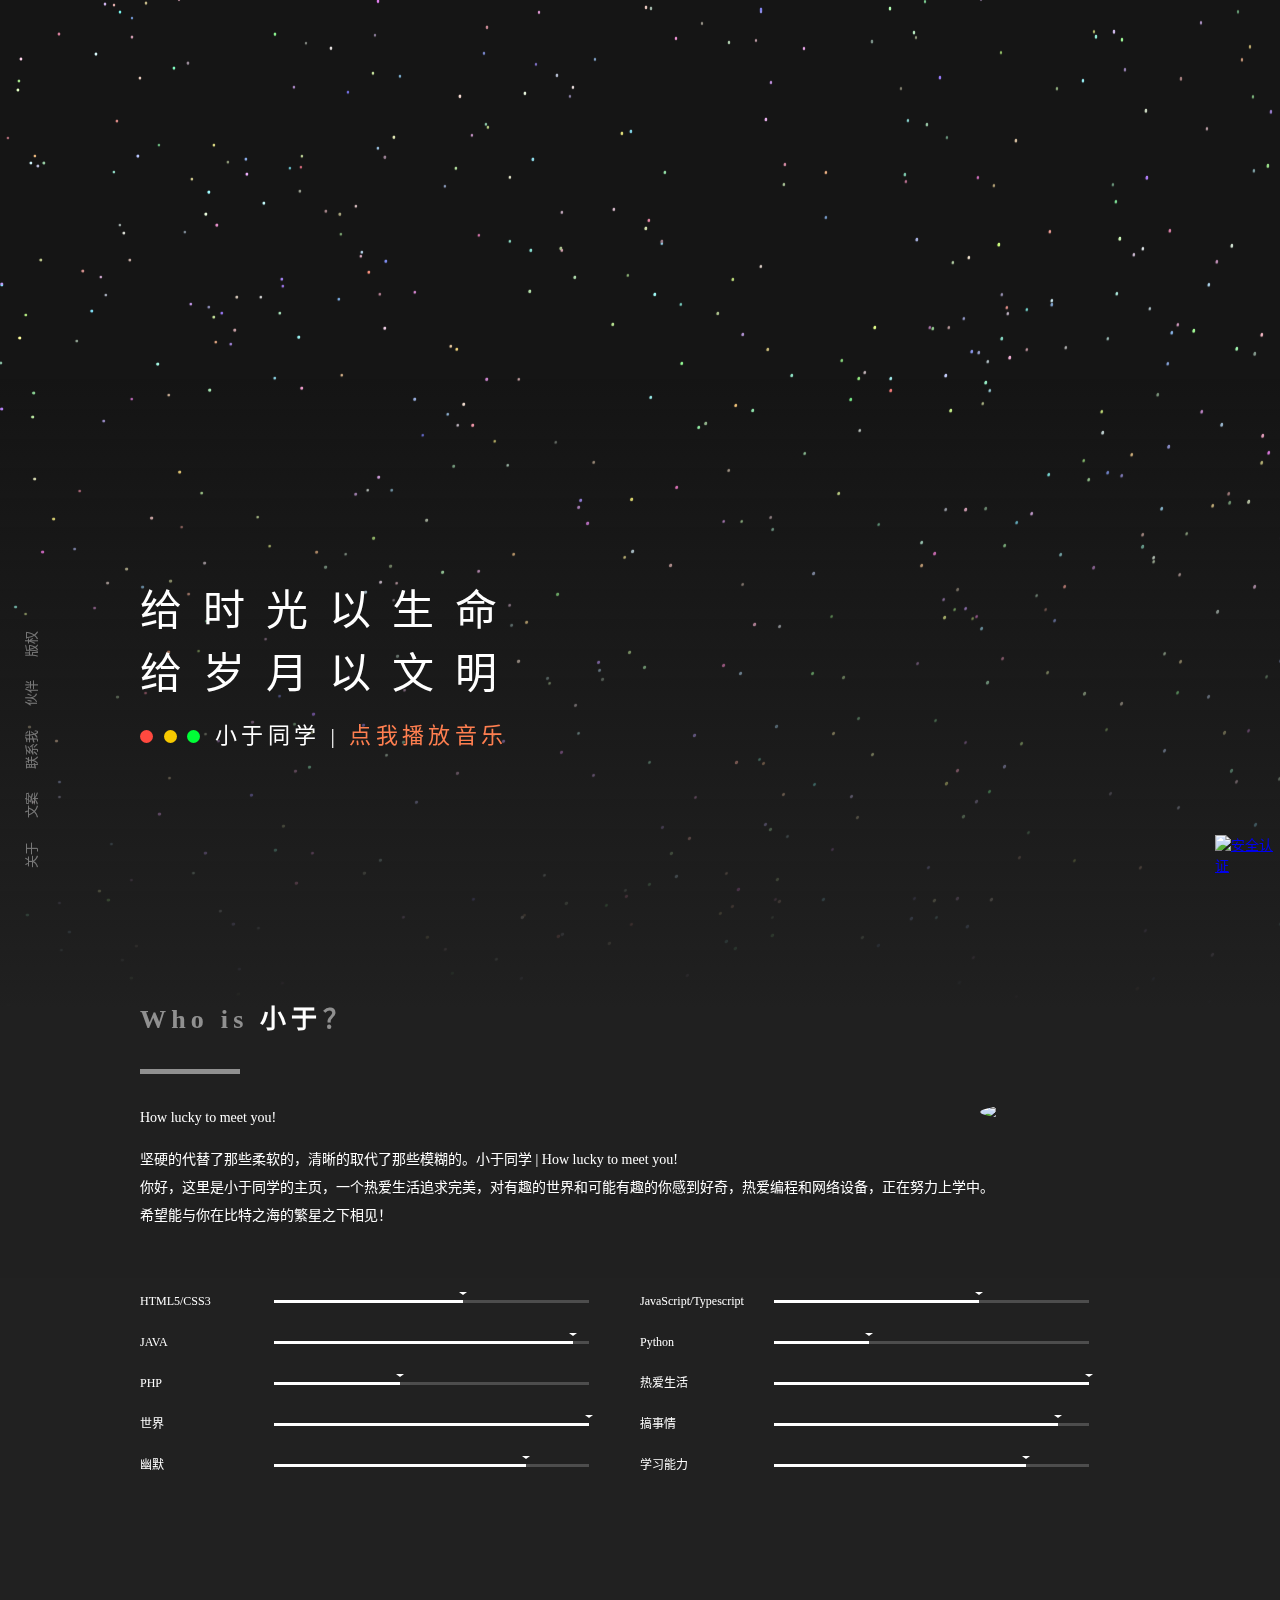
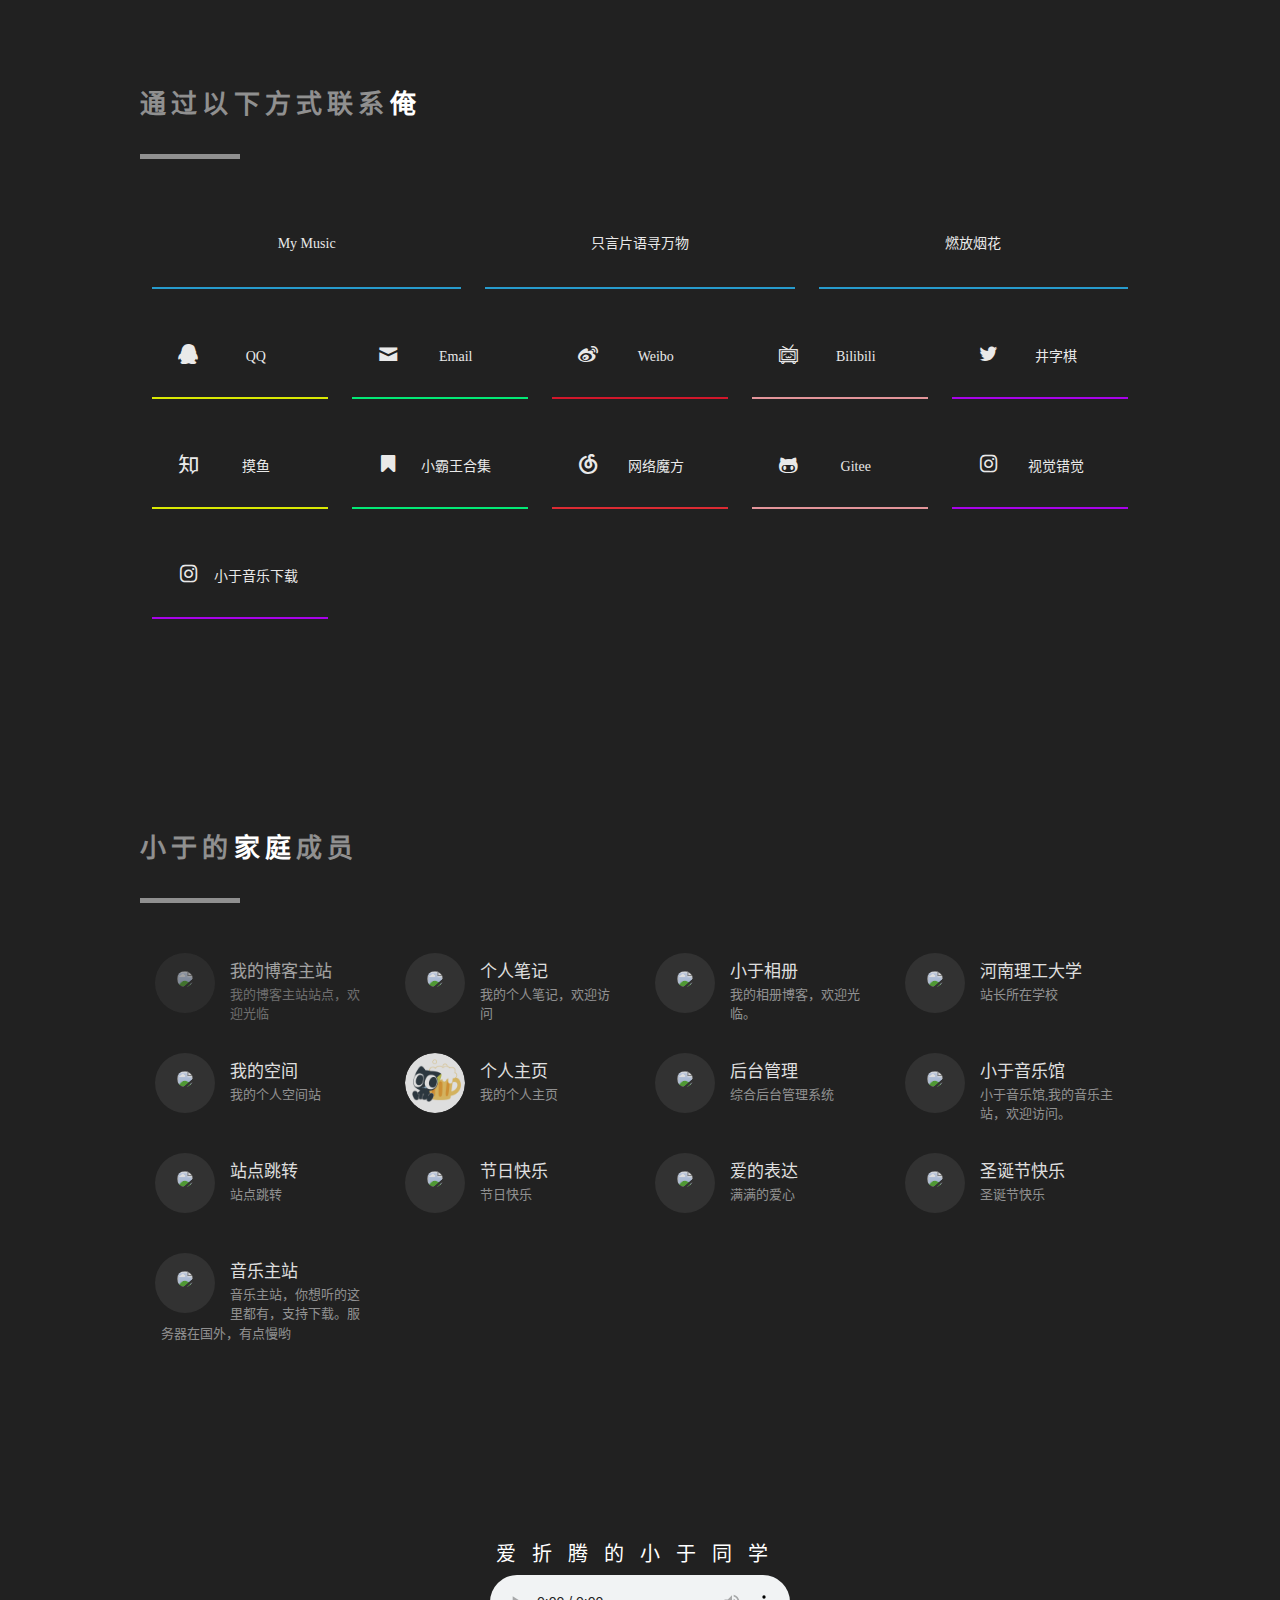
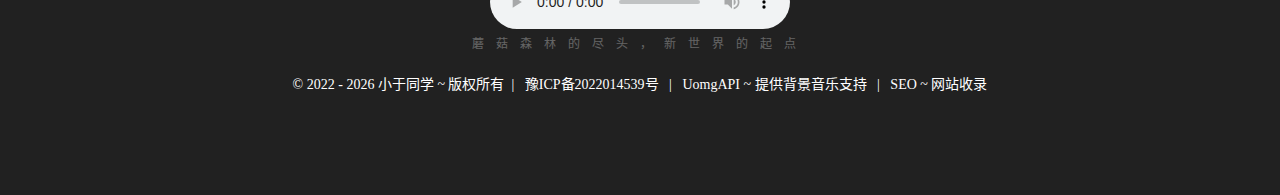
==== index.html @ d8531dca "Update index.html" ====
<!DOCTYPE html>
<html lang="zh-cn">

<head>
  <meta charset="UTF-8">
  <!-- 优先使用chrome内核 开始-->
  <meta name="renderer" content="webkit" />
  <meta name="force-rendering" content="webkit" />
  <meta http-equiv="X-UA-Compatible" content="IE=edge,chrome=1" />
  <!-- 优先使用chrome内核 结束-->
  <meta name="viewport" id="viewport" content="width=device-width, initial-scale=1">
  <link rel="shortcut icon" type="image/x-icon" href="images/logo.png">
  <title>于阜山的个人主页</title>
  <meta name="description" content="于阜山的个人主页，期待与更多的人相遇！How lucky to meet you!">
  <meta name="keywords" content="于阜山的个人主页">
  <link rel="apple-touch-icon-precomposed" href="images/avatar.bab2b7d4.jpeg">
  <link rel="stylesheet" type="text/css" href="css/h.9c69ed6c.css">
  <link rel="stylesheet" type="text/css" href="css/nekotora.99cf6f8c.css">
  <script async src="https://www.googletagmanager.com/gtag/js?id=UA-137340638-1"></script>
  <!-- IE内核跳转请升级您的浏览器提示页面 开始-->
  <script>if (/*@cc_on!@*/false || (!!window.MSInputMethodContext && !!document.documentMode)) window.location.href="https://support.dmeng.net/upgrade-your-browser.html?referrer="+encodeURIComponent(window.location.href); </script>
  <!-- IE内核跳转请升级您的浏览器提示页面 结束-->
  <script>function a() { dataLayer.push(arguments) } window.dataLayer = window.dataLayer || [], a("js", new Date), a("config", "UA-137340638-1");</script>
  <script src="js/toastr.min.js"></script>
  <script src="js/page.3a0791a3.js"></script>
  <script type="text/javascript" src="js/stats.js" charset="UTF-8"></script>
</head>

<body>
  <nav>
    <a href="#guanyu">关于</a>
    <a href="#wenan">文案</a>
    <a href="#my">联系我</a>
    <a href="#youlian">伙伴</a>
    <a href="#banquan">版权</a>
  </nav>

  <body onContextMenu="alert('你右键想干嘛？？'); return false"
    NOOP="if (window.event != null && window.event.button == 2) alert ('Thanks...');">

    <body data-phone-cc-input="1">

      <body>
        <link href="css/toastr.css" rel="stylesheet">
        <link href="css/style.css" rel="stylesheet">
        <link href="css/toastr.min.css" rel="stylesheet">
        <script src="js/toastr.min.js"></script>
        <style>
          .toast-bottom-center {
            position: absolute;
            left: 30px;
            right: 10px;
            top: 20px;
          }
        </style>

        <div class="background">
          <canvas id="startrack"></canvas>
          <div class="cover"></div>
        </div>
        <div class="main" id="">
          <div class="ch intro">
            <div class="container">
              <div class="hello">
                <h1 id="slogan">思考中...</h1>
                <h2>
                  <div class="circle"> <span></span> <span></span>
                    <span></span>
                  </div>小于同学 | <span id="bfztyy" style="cursor: pointer;color: coral">点我播放音乐</span>
                </h2>
              </div>
            </div>
          </div>
          <div class="ch about" id="guanyu">
            <div class="container">
              <h2 class="chtitle">Who is <span>小于</span>？</h2>
              <div class="clear">
                <div class="introduct">
                  <img class="avatar" id="wenan" src="https://q1.qlogo.cn/g?b=qq&nk=3528651414&s=640">
                  <p style="padding-bottom:1em;">How lucky to meet you!</p>
                  <P>坚硬的代替了那些柔软的，清晰的取代了那些模糊的。小于同学 | How lucky to meet you!</p>
                  <p>你好，这里是小于同学的主页，一个热爱生活追求完美，对有趣的世界和可能有趣的你感到好奇，热爱编程和网络设备，正在努力上学中。</p>
                  <p>希望能与你在比特之海的繁星之下相见！</p>
                  <div class="chatbox">
                    <div class="line loading"> <span></span>
                      <span></span> <span></span>
                    </div>
                  </div>
                </div>
                <ul class="skill clear">
                  <li>
                    <p>HTML5/CSS3</p>
                    <div class="progress">
                      <div style="width:60%;"></div>
                      <span>制作网站程度的能力</span>
                    </div>
                  </li>
                  <li>
                    <p>JavaScript/Typescript</p>
                    <div class="progress">
                      <div style="width:65%;"></div>
                      <span>使用JS的能力</span>
                    </div>
                  </li>
                  <li>
                    <p>JAVA</p>
                    <div class="progress">
                      <div style="width:95%;"></div>
                      <span>使用JAVA的能力</span>
                    </div>
                  </li>
                  <li>
                    <p>Python</p>
                    <div class="progress">
                      <div style="width:30%;"></div>
                      <span>使用Python的能力</span>
                    </div>
                  </li>
                  <li>
                    <p>PHP</p>
                    <div class="progress">
                      <div style="width:40%;"></div>
                      <span>PHP语言使用程度的能力</span>
                    </div>
                  </li>
                  <li>
                    <p>热爱生活</p>
                    <div class="progress">
                      <div style="width:100%;">
                      </div><span>让自己舒服程度的能力</span>
                    </div>
                  </li>
                  <li>
                    <p>世界</p>
                    <div class="progress">
                      <div style="width:100%;"></div>
                      <span>观测世界程度的能力</span>
                    </div>
                  </li>
                  <li>
                    <p>搞事情</p>
                    <div class="progress">
                      <div style="width:90%;"></div>
                      <span>让事情发生程度的能力</span>
                    </div>
                  </li>
                  <li>
                    <p>幽默</p>
                    <div class="progress">
                      <div style="width:80%;"></div>
                      <span>搞笑程度</span>
                    </div>
                  </li>
                  <li>
                    <p>学习能力</p>
                    <div class="progress">
                      <div style="width:80%;"></div>
                      <span>高速学习能力</span>
                    </div>
                  </li>
                </ul>
              </div>
            </div>
          </div>
          <div class="find ch" id="my">
            <div class="container links">
              <h2 class="chtitle">通过以下方式联系<span>俺</span></h2>
              <div class="clear col-3">
                <a href="http://fsvip.gitee.io/my-music" target="_blank">
                  <div class="item">
                    <div class="bg" style="background-color:#28a9e0"></div>
                    <div class="inner"> <span>My Music</span> </div>
                  </div>
                </a>
                <a href="http://www.cxy521.com/" target="_blank">
                  <div class="item">
                    <div class="bg" style="background-color:#28a9e0"></div>
                    <div class="inner"> <span>只言片语寻万物</span> </div>
                  </div>
                </a>
                <a href="http://www.bootstrapmb.com/item/12857/preview" target="_blank">
                  <div class="item">
                    <div class="bg" style="background-color:#28a9e0"></div>
                    <div class="inner"> <span>燃放烟花</span> </div>
                  </div>
                </a>
              </div>
              <div class="clear">
                <a href="http://wpa.qq.com/msgrd?v=3&uin=82271092&site=qq&menu=yes" target="_blank">
                  <div class="item">
                    <div class="bg" style="background-color:#eeff00"></div>
                    <div class="inner"> <i class="icon-qq"></i>
                      <span>QQ</span>
                    </div>
                  </div>
                </a>
                <a href="http://mail.qq.com/cgi-bin/qm_share?t=qm_mailme&email=8ouHk5yGnZyVioeXxLKDg9yRnZ8"
                  style="text-decoration:none;" target="_blank">
                  <div class="item">
                    <div class="bg" style="background-color:#00ff80"></div>
                    <div class="inner"> <i class="icon-mail"></i> <span>Email</span> </div>
                  </div>
                </a>
                <a href="https://weibo.com/login.php" target="_blank">
                  <div class="item">
                    <div class="bg" style="background-color:#e6162d"></div>
                    <div class="inner"> <i class="icon-weibo"></i> <span>Weibo</span> </div>
                  </div>
                </a>
                <a href="https://www.bilibili.com/" target="_blank">
                  <div class="item">
                    <div class="bg" style="background-color:#f9a2a8"></div>
                    <div class="inner"> <i class="icon-bilibili"></i>
                      <span>Bilibili</span>
                    </div>
                  </div>
                </a>
                <a href="https://playtictactoe.org/" target="_blank">
                  <div class="item">
                    <div class="bg" style="background-color:#b600ff"></div>
                    <div class="inner"> <i class="icon-twitter"></i> <span>井字棋</span> </div>
                  </div>
                </a>
                <a href="https://neave.com/" target="_blank">
                  <div class="item">
                    <div class="bg" style="background-color:#eeff00"></div>
                    <div class="inner"> <i class="icon-zhihu"></i>
                      <span>摸鱼</span>
                    </div>
                  </div>
                </a>
                <a href="https://www.yikm.net/" target="_blank">
                  <div class="item">
                    <div class="bg" style="background-color:#00ff80"></div>
                    <div class="inner"> <i class="icon-bookmark"></i> <span>小霸王合集</span> </div>
                  </div>
                </a> <a href="https://tools.bqrdh.com/rubiks-cube/" target="_blank">
                  <div class="item">
                    <div class="bg" style="background-color:#f12d35"></div>
                    <div class="inner"> <i class="icon-netease_music"></i>
                      <span>网络魔方</span>
                    </div>
                  </div>
                </a>
                <a href="https://gitee.com/fsvip" target="_blank">
                  <div class="item">
                    <div class="bg" style="background-color:#f9a2a8"></div>
                    <div class="inner"> <i class="icon-github"></i> <span>Gitee</span> </div>
                  </div>
                </a>
                <a href="https://strobe.cool/" target="_blank">
                  <div class="item">
                    <div class="bg" style="background-color:#b600ff"></div>
                    <div class="inner"> <i class="icon-instagram"></i> <span>视觉错觉</span> </div>
                  </div>
                </a>
                <a href="./dowloand.html" target="_blank">
                  <div class="item">
                    <div class="bg" style="background-color:#b600ff"></div>
                    <div class="inner"> <i class="icon-instagram"></i> <span>小于音乐下载</span> </div>
                  </div>
                </a>
              </div>
            </div>
          </div>
          <div class="gate ch" id="youlian">
            <div class="container links">
              <h2 class="chtitle">小于的<span>家庭</span>成员</h2>
              <div class="clear">
                <a href="https://fsvip.gitee.io/" target="_blank">
                  <div class="item akarin">
                    <div class="avatar"> <img src="https://fsvip.gitee.io/myblog/assets/head.png"> </div>
                    <div class="inner">
                      <h5>我的博客主站</h5>
                      <p>我的博客主站站点，欢迎光临</p>
                    </div>
                  </div>
                </a>
                <a href="https://fsvip.gitee.io/myblog/" target="_blank">
                  <div class="item">
                    <div class="avatar"> <img src="https://img1.baidu.com/it/u=1668822078,957528629&fm=253&fmt=auto&app=138&f=JPEG?w=598&h=475"> </div>
                    <div class="inner">
                      <h5>个人笔记</h5>
                      <p>我的个人笔记，欢迎访问</p>
                    </div>
                  </div>
                </a>
                <a href="http://fsvip.gitee.io/plog" target="_blank">
                  <div class="item">
                    <div class="avatar"> <img src="http://fsvip.gitee.io/plog/img/g.png"> </div>
                    <div class="inner">
                      <h5>小于相册</h5>
                      <p>我的相册博客，欢迎光临。</p>
                    </div>
                  </div>
                </a>
                <a href="http://www.hpu.edu.cn/" target="_blank">
                  <div class="item">
                    <div class="avatar"> <img src="http://www.hpu.edu.cn/dfiles/9852/www/images2019/foot.jpg"> </div>
                    <div class="inner">
                      <h5>河南理工大学</h5>
                      <p>站长所在学校</p>
                    </div>
                  </div>
                </a>
              </div>
              <div class="clear">
                <a href="http://fsvip.gitee.io/hexo-theme-fluid/" target="_blank">
                  <div class="item">
                    <div class="avatar"> <img src="https://hnyufushan.gitee.io/medias/my-logo.png"> </div>
                    <div class="inner">
                      <h5>我的空间</h5>
                      <p>我的个人空间站</p>
                    </div>
                  </div>
                </a>
                <a href="https://hnyufushan.eu.org/" target="_blank">
                  <div class="item">
                    <div class="avatar"> <img src="./images/logo.png"> </div>
                    <div class="inner">
                      <h5>个人主页</h5>
                      <p>我的个人主页</p>
                    </div>
                  </div>
                </a>
                <a href="http://gl.hnyufushan.top/" target="_blank">
                  <div class="item">
                    <div class="avatar"> <img src="https://img.alicdn.com/imgextra/i4/O1CN01HGhduk1a3XUaa2jbf_!!6000000003274-2-tps-198-200.png"> </div>
                    <div class="inner">
                      <h5>后台管理</h5>
                      <p>综合后台管理系统</p>
                    </div>
                  </div>
                </a>
                <a href="http://fsvip.gitee.io/music_-player" target="_blank">
                  <div class="item">
                    <div class="avatar"> <img src="https://img1.baidu.com/it/u=3115744796,3329877263&fm=253&fmt=auto&app=138&f=JPEG?w=800&h=500"> </div>
                    <div class="inner">
                      <h5>小于音乐馆</h5>
                      <p>小于音乐馆,我的音乐主站，欢迎访问。</p>
                    </div>
                  </div>
                </a>
              </div>
              <div class="clear">
                <a href="http://hnyufushan.eu.org/" target="_blank">
                  <div class="item">
                    <div class="avatar"> <img src="https://cloudcache.tencent-cloud.cn/open_proj/proj_qcloud_v2/tc-console/dnspod/console/css/img/user-img/user-14.png"> </div>
                    <div class="inner">
                      <h5>站点跳转</h5>
                      <p>站点跳转</p>
                    </div>
                  </div>
                </a>
                <a href="./jierikuaile.html" target="_blank">
                  <div class="item">
                    <div class="avatar"> <img src="https://pic.izihun.com/pic/art_font/2019/01/16/10/png_temp_1565886721605_6458.jpg?imageMogr2/auto-orient/thumbnail/260x/crop/x260/format/jpeg"> </div>
                    <div class="inner">
                      <h5>节日快乐</h5>
                      <p>节日快乐</p>
                    </div>
                  </div>
                </a>
                <a href="./forxiaoyuli.html" target="_blank">
                  <div class="item">
                    <div class="avatar"> <img src="https://img1.baidu.com/it/u=1813247878,4191224038&fm=253&fmt=auto&app=138&f=JPEG?w=618&h=500"> </div>
                    <div class="inner">
                      <h5>爱的表达</h5>
                      <p>满满的爱心</p>
                    </div>
                  </div>
                </a>
                <a href="./Christmas.html" target="_blank">
                  <div class="item">
                    <div class="avatar"> <img src="https://img0.baidu.com/it/u=4097020074,4025867894&fm=253&fmt=auto&app=138&f=JPEG?w=499&h=500"> </div>
                    <div class="inner">
                      <h5>圣诞节快乐</h5>
                      <p>圣诞节快乐</p>
                    </div>
                  </div>
                </a>
              </div>
              <div class="clear">
                <a href="https://tool.liumingye.cn/music/?page=searchPage#/" target="_blank">
                  <div class="item">
                    <div class="avatar"> <img src="https://img2.baidu.com/it/u=3619573950,1633560089&fm=253&fmt=auto&app=138&f=JPEG?w=667&h=500"> </div>
                    <div class="inner">
                      <h5>音乐主站</h5>
                      <p>音乐主站，你想听的这里都有，支持下载。服务器在国外，有点慢哟</p>
                    </div>
                  </div>
                </a>
              </div>
            </div>
            </a>
          </div>
        </div>
        </div>
        </div>
        </div>
        <div class="footer ch" id="banquan">
          <div class="container">

            <h3>爱折腾的小于同学</h3>
            <audio src="https://api.uomg.com/api/rand.music?sort=热歌榜" id="audio" controls></audio>
            <p>蘑菇森林的尽头，新世界的起点</p>
            <br>
            &copy; 2022 -
            <script type="text/javascript">document.write((new Date()).getFullYear());</script>
            <a href="http://hnyufushan.top/">小于同学</a> ~ 版权所有 &nbsp;|
            &nbsp; <a href="https://beian.miit.gov.cn/">豫ICP备2022014539号</a> &nbsp; |
            &nbsp; <a href="https://api.uomg.com/">UomgAPI</a> ~ 提供背景音乐支持 &nbsp; |
            &nbsp; <a href="https://seo.chinaz.com/hnyufushan.top">SEO</a> ~ 网站收录
          </div>
        </div>
        <script src="js/sweetalert.min.js"> </script>
        <script src="js/jquery-1.11.0.min.js"></script>
        <script src="js/main.js"></script>


        <!--安全认证-->
        <div id="cc-myssl-id" style="position: fixed;right: 0;bottom: 0;width: 65px;height: 65px;z-index: 99;">
          <a href="https://user.urlzt.com/comdet?url=hnyufushan.top">
            <img src="https://static.myssl.com/res/images/myssl-id.png" alt="安全认证" style="width:100%;height:100%"></a>
        </div>

</html>
---- css/h.9c69ed6c.css ----
*{padding:0;margin:0;transition-timing-function:cubic-bezier(.19,1,.22,1)}body,html{font-family:Microsoft YaHei;-webkit-font-smoothing:antialiased;color:#fff;line-height:1.5;min-width:1150px;background-color:#212121;font-size:14px;overflow-x:hidden}.intro{position:relative}.clear:after{content:"";display:block;height:0;visibility:hidden;clear:both}.chatbox>.line{display:none}#startrack{height:140%;width:100%}.background.fixed{position:fixed;top:-60%}.background{position:absolute;top:0;left:0;width:100vw;height:100vh}.background .cover{position:absolute;bottom:-42%;left:0;height:100%;width:100%;background:linear-gradient(0deg,#202020 30%,rgba(32,32,32,0))}@keyframes bg{0%{transform:rotate(0deg);border-radius:0}50%{transform:rotate(180deg);border-radius:0}to{transform:rotate(1turn);border-radius:0}}@-webkit-keyframes bg{0%{transform:rotate(0deg);border-radius:0}50%{transform:rotate(180deg);border-radius:0}to{transform:rotate(1turn);border-radius:0}}@-ms-keyframes bg{0%{transform:rotate(0deg);border-radius:0}50%{transform:rotate(180deg);border-radius:0}to{transform:rotate(1turn);border-radius:0}}@-moz-keyframes bg{0%{transform:rotate(0deg);border-radius:0}50%{transform:rotate(180deg);border-radius:0}to{transform:rotate(1turn);border-radius:0}}nav{position:fixed;left:20px;bottom:0;z-index:2333;transform:rotate(-90deg) translateZ(0);transform-origin:0 0;transition:all .3s ease-out;vertical-align:middle;font-family:Roboto,Tahoma,Consolas,Microsoft YaHei}nav a.clip{height:3px;width:3px;background:#fff;border-radius:100%}nav a{display:inline-block;font-size:13px;color:#fff;text-decoration:none;margin:0 10px;opacity:.4;transition:all .3s;vertical-align:middle}nav a.time{opacity:1}nav a.active,nav a:hover{text-decoration:underline;opacity:1}.ch{width:100%;padding:80px 0;animation:fadedown 1s cubic-bezier(.19,1,.22,1);-webkit-animation:fadedown 1s cubic-bezier(.19,1,.22,1);-ms-animation:fadedown 1s cubic-bezier(.19,1,.22,1);-moz-animation:fadedown 1s cubic-bezier(.19,1,.22,1)}.ch h2.chtitle{padding-bottom:30px;font-size:26px;letter-spacing:.2em;color:hsla(0,0%,100%,.5)}.ch h2.chtitle span{color:#fff}.ch h2.chtitle:after{content:"";display:block;width:10%;height:5px;background-color:hsla(0,0%,100%,.5);margin-top:30px}@keyframes fadedown{0%{opacity:0;transform:translateY(-50px)}to{opacity:1;transform:translateY(0)}}@-webkit-keyframes fadedown{0%{opacity:0;transform:translateY(-50px)}to{opacity:1;transform:translateY(0)}}@-ms-keyframes fadedown{0%{opacity:0;transform:translateY(-50px)}to{opacity:1;transform:translateY(0)}}@-moz-keyframes fadedown{0%{opacity:0;transform:translateY(-50px)}to{opacity:1;transform:translateY(0)}}.container{position:relative;width:1000px;margin:0 auto;height:100%;padding:20px 0}.intro{color:#fff;height:100vh;padding:0}.intro .container{animation:fadedown 3.5s cubic-bezier(.19,1,.22,1);-webkit-animation:fadedown 3.5s cubic-bezier(.19,1,.22,1);-ms-animation:fadedown 3.5s cubic-bezier(.19,1,.22,1);-moz-animation:fadedown 3.5s cubic-bezier(.19,1,.22,1)}.hello{position:absolute;bottom:20%;left:0}.hello h1,.hello h2{font-weight:400;font-size:22px;line-height:1.5em;letter-spacing:.2em}.hello h1{font-size:42px;letter-spacing:.5em}.hello h2{padding-top:.6em}.hello .circle{float:left;margin-right:10px;letter-spacing:0}.hello .circle span{display:inline-block;width:13px;height:13px;background-color:#fff;border-radius:100%;margin-right:5px}.hello .circle span:first-child{background-color:#ff493f}.hello .circle span:nth-child(2){background-color:#f7c900}.hello .circle span:nth-child(3){background-color:#00ff37}.about .introduct{line-height:2em}.about .introduct img.avatar{float:right;width:140px;margin-left:40px;margin-right:20px;border-radius:100%}.about ul.skill{margin-top:50px}.about ul.skill li{list-style:none;padding:10px 0;width:45%;float:left;margin-right:5%}.about ul.skill li p{display:inline-block;width:26%;margin-right:3%;font-size:12px}.about ul.skill li .progress{display:inline-block;width:70%;height:3px;background-color:hsla(0,0%,100%,.2);vertical-align:middle}.about ul.skill li .progress span{font-size:12px;color:hsla(0,0%,100%,.4);opacity:0;position:relative;top:-5px;letter-spacing:.5em;transition:all .3s}.about ul.skill li:hover .progress span{opacity:1;top:0}.about ul.skill li .progress div{background-color:#fff;height:3px;position:relative}ul.skill li .progress div{animation:progressin 7s;-webkit-animation:progressin 7s;-ms-animation:progressin 7s;-moz-animation:progressin 7s}@keyframes progressin{0%{width:0}}@-webkit-keyframes progressin{0%{width:0}}@-ms-keyframes progressin{0%{width:0}}@-moz-keyframes progressin{0%{width:0}}.about ul.skill li .progress div:after{content:"";display:inline-block;position:absolute;right:-4px;top:-8px;width:0;height:0;border-left:4px solid transparent;border-right:4px solid transparent;border-top:3px solid #fff}.links a{color:#fff;text-decoration:none}.find .links .item{position:relative;width:17.6%;height:80px;line-height:80px;margin:10px 1.2%;padding:5px 0;text-align:center;float:left;transition:all .2s;opacity:.9}.find .links .item:hover{opacity:1;transform:translateY(-10px);-webkit-animation:index-link-active 1s cubic-bezier(.315,.605,.375,.925) forwards}.find .links .item .inner{position:relative;z-index:5}.find .links .item .bg{position:absolute;bottom:0;left:0;width:100%;height:1.8%;z-index:0;transition:all .15s}.find .links .item:hover .bg{height:100%;width:100%;border-radius:5px;box-shadow:0 3px 20px rgba(0,0,0,.28)}.find .links .item i{font-size:20px}.find .links .item span{display:inline-block;width:100px}.find .links .col-3 .item{width:30.93%;margin:10px 1.2%}.gate .links .item{margin:5px 0;padding:15px 1.5%;float:left;width:22%;height:60px;transition:all .2s;opacity:.85}.gate .links .item.akarin{opacity:.58}.gate .links .item:hover{opacity:1;border-radius:5px;background-color:hsla(0,0%,100%,.25);transform:translateY(-5px);box-shadow:0 3px 20px rgba(0,0,0,.28);-webkit-animation:index-link-active 1s cubic-bezier(.315,.605,.375,.925) forwards}.gate .links .item .avatar{float:left;height:60px;line-height:60px;width:60px;border-radius:100%;text-align:center;margin-right:15px;background-color:#353535;overflow:hidden}.gate .links .item .avatar i{font-size:24px}.gate .links .item .avatar img{height:60px;max-width:60px;border-radius:100%}.gate .links .item .inner{padding:6px}.gate .links .item .inner h5{font-weight:400;font-size:17px}.gate .links .item .inner p{font-size:13px;color:hsla(0,0%,100%,.6)}.footer{text-align:center}.footer a{color:inherit;text-decoration:none}.footer a:hover{text-decoration:underline}.footer h3{font-weight:400;font-size:20px;letter-spacing:.8em;margin:6px 0}.footer p{font-size:12px;letter-spacing:1em;opacity:.3}.footer p.c{margin-top:20px;letter-spacing:.1em}.chatbox .line{margin:40px 0}.chatbox .line p{margin:10px 0}.chatbox .question a{display:inline-block;background-color:hsla(0,0%,100%,.3);border-radius:10px 10px 10px 0;font-size:12px;padding:0 10px;margin-right:10px;cursor:pointer;opacity:.8;transform:translateY(0);transition:all .2s}.chatbox .question a:hover{opacity:1;transform:translateY(-2px);-webkit-animation:index-link-active 1s cubic-bezier(.315,.605,.375,.925) forwards}.chatbox .question.disable a{opacity:.3}.chatbox .question.disable a.selected{opacity:.9}.chatbox .question a.error{opacity:.3;animation:error .2s ease-in-out}.chatbox .loading span{display:inline-block;height:10px;width:10px;border-radius:100%;background-color:#fff;margin-right:5px;animation:loading-point 1.4s ease-in-out infinite both}.chatbox .loading span:first-child{animation-delay:.2s}.chatbox .loading span:nth-child(2){animation-delay:.4s}.chatbox .loading span:nth-child(3){animation-delay:.6s}@keyframes loading-point{0%{opacity:.8}50%{opacity:.25}to{opacity:1}}@keyframes error{0%{transform:translateX(0)}25%{transform:translateX(-2px)}50%{transform:translateX(0)}75%{transform:translateX(2px)}to{transform:translateX(0)}}@keyframes index-link-active{0%{transform:perspective(1600px) rotateX(0) rotateY(0) translateZ(0)}16%{transform:perspective(1600px) rotateX(10deg) rotateY(5deg) translateZ(32px)}to{transform:perspective(1600px) rotateX(0) rotateY(0) translateZ(65px)}}@media screen and (min-width:1400px){.container{width:70%}nav a{font-size:18px}}@media screen and (max-width:700px){body,html{min-width:0}.container{width:auto;margin:0 5%}div.el span{display:block;width:60%;left:0;top:75px;margin:-40% auto 0}nav{padding:15px 5%;overflow:auto;font-size:13px;left:0;top:inherit;bottom:0;transform:rotate(0deg) translateZ(0);transform-origin:0 100%;white-space:nowrap;width:90%;background:-webkit-linear-gradient(180deg,transparent,rgba(0,0,0,.8));background:linear-gradient(180deg,transparent,rgba(0,0,0,.8))}.ch{padding:40px 0}.hello{width:90%;padding:5%;text-align:center;bottom:50%}.hello .circle{float:none;margin-right:0}.hello h2{padding-top:0}.hello h1,.hello h2{font-weight:400;font-size:14px}.hello .circle{padding:20px}.hello .circle span{margin:0 5px;width:10px;height:10px}.hello h1{font-size:26px}.about .introduct img.avatar{float:none;margin-left:0;margin-right:0;width:100px}.about .introduct,.about .skill{float:none;width:auto}.about .skill{padding-top:40px}.about ul.skill li{width:100%}.find .links .item,.gate .links .item{width:46%;height:auto;padding:5px 0;margin:10px 2%}.find .links .item{height:60px;line-height:60px;font-size:13px}.gate .links .item .avatar{height:40px;line-height:40px;width:40px}.gate .links .item .avatar img{height:40px;max-width:40px}.gate .links .item .inner{padding:0}.gate .links .item .inner h5{font-size:15px}.gate .links .item .inner h5,.gate .links .item .inner p{white-space:nowrap;text-overflow:ellipsis;overflow:hidden}.footer{padding-bottom:100px}.footer h3,.footer p{letter-spacing:.2em}}
/*# sourceMappingURL=/h.9c69ed6c.css.map */
---- css/nekotora.99cf6f8c.css ----
@font-face{font-family:nekotora;src:url(../fonts/nekotora.54f9b137.eot);src:url(../fonts/nekotora.54f9b137.eot#iefix) format("embedded-opentype"),url(../fonts/nekotora.4ea5ebe6.woff2) format("woff2"),url(../fonts/nekotora.9106c612.woff) format("woff"),url(../fonts/nekotora.28169ea4.ttf) format("truetype"),url(../images/nekotora.33032896.svg#nekotora) format("svg");font-weight:400;font-style:normal}[class*=" icon-"]:before,[class^=icon-]:before{font-family:nekotora;font-style:normal;font-weight:400;speak:none;display:inline-block;text-decoration:inherit;width:1em;margin-right:.2em;text-align:center;font-variant:normal;text-transform:none;line-height:1em;margin-left:.2em;-webkit-font-smoothing:antialiased;-moz-osx-font-smoothing:grayscale}.icon-search:before{content:"\e800"}.icon-info:before{content:"\e801"}.icon-comment:before{content:"\e802"}.icon-v2ex:before{content:"\e803"}.icon-zhihu:before{content:"\e804"}.icon-bilibili:before{content:"\e805"}.icon-netease_music:before{content:"\e806"}.icon-tencent_qzone:before{content:"\e807"}.icon-mail:before{content:"\e808"}.icon-bookmark:before{content:"\e809"}.icon-link:before{content:"\e80a"}.icon-twitter:before{content:"\f099"}.icon-gplus:before{content:"\f0d5"}.icon-github:before{content:"\f113"}.icon-unlink:before{content:"\f127"}.icon-instagram:before{content:"\f16d"}.icon-weibo:before{content:"\f18a"}.icon-qq:before{content:"\f1d6"}
/*# sourceMappingURL=/nekotora.99cf6f8c.css.map */
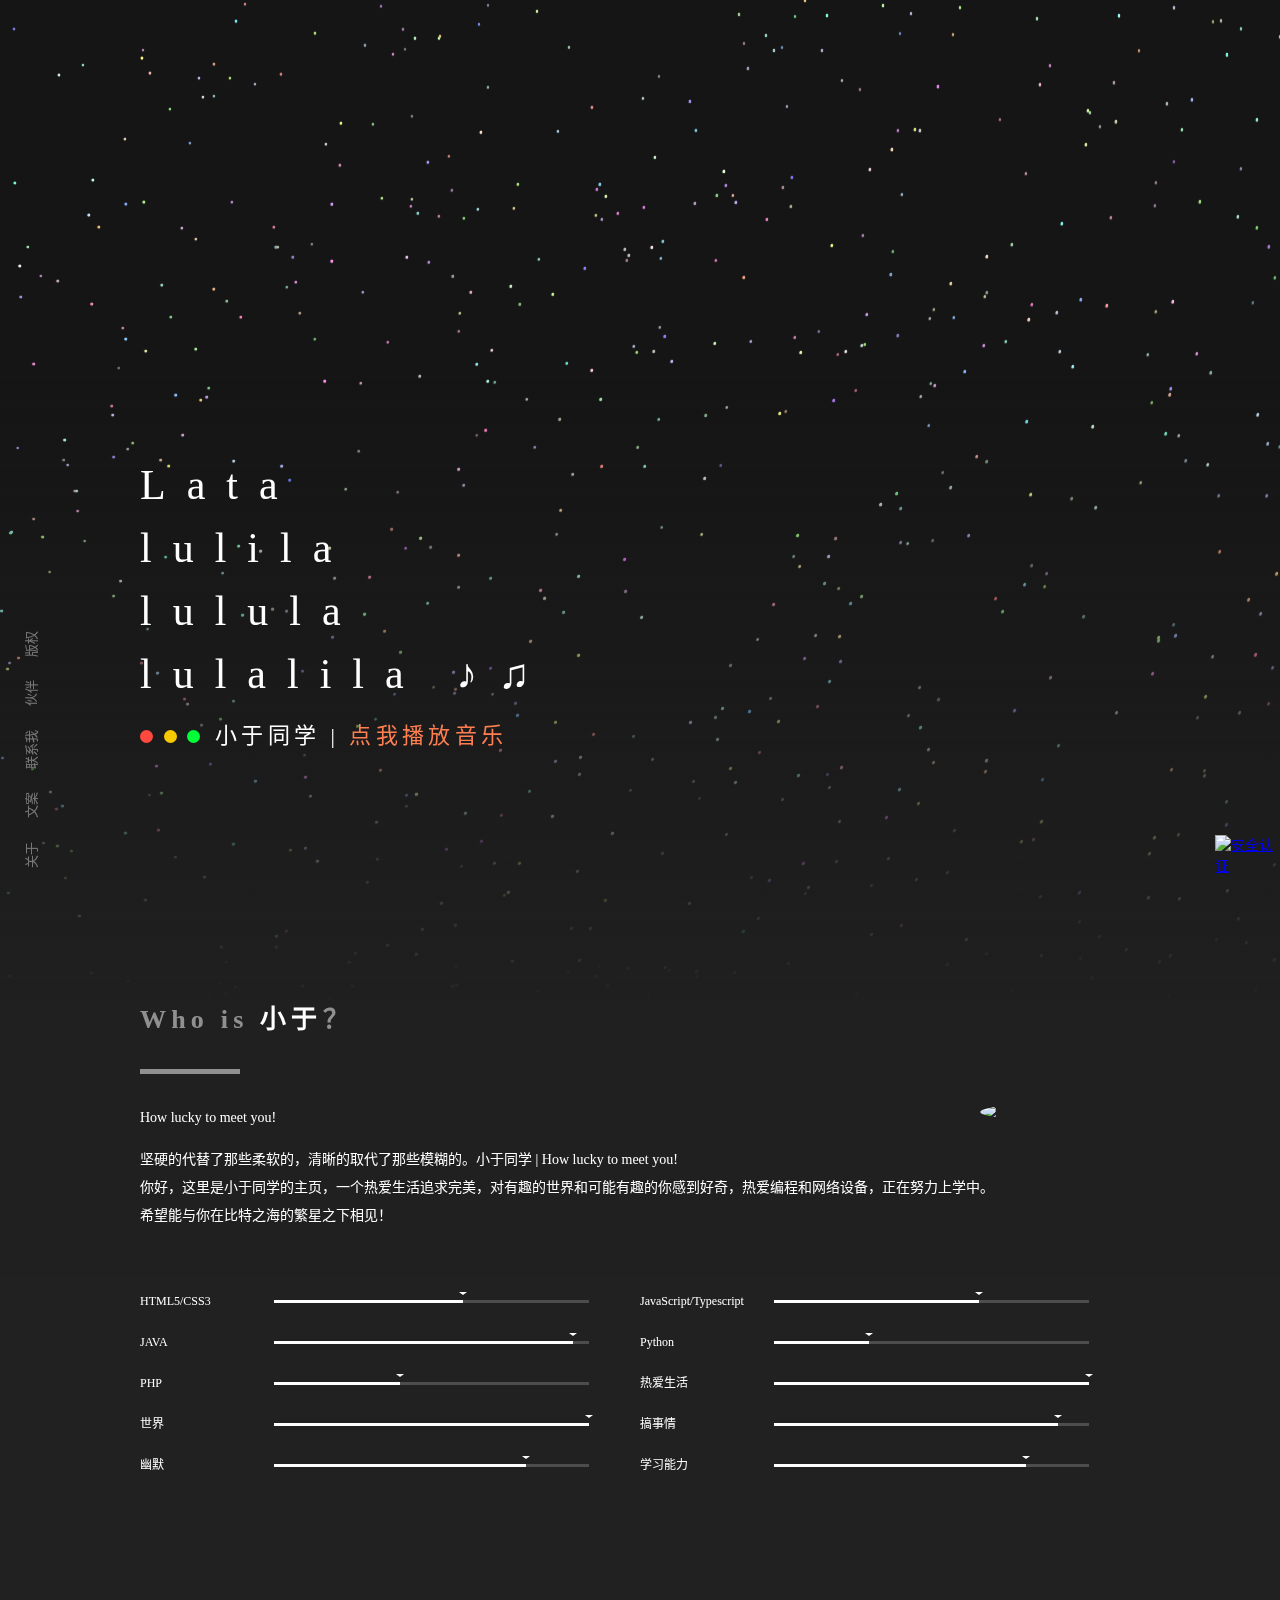
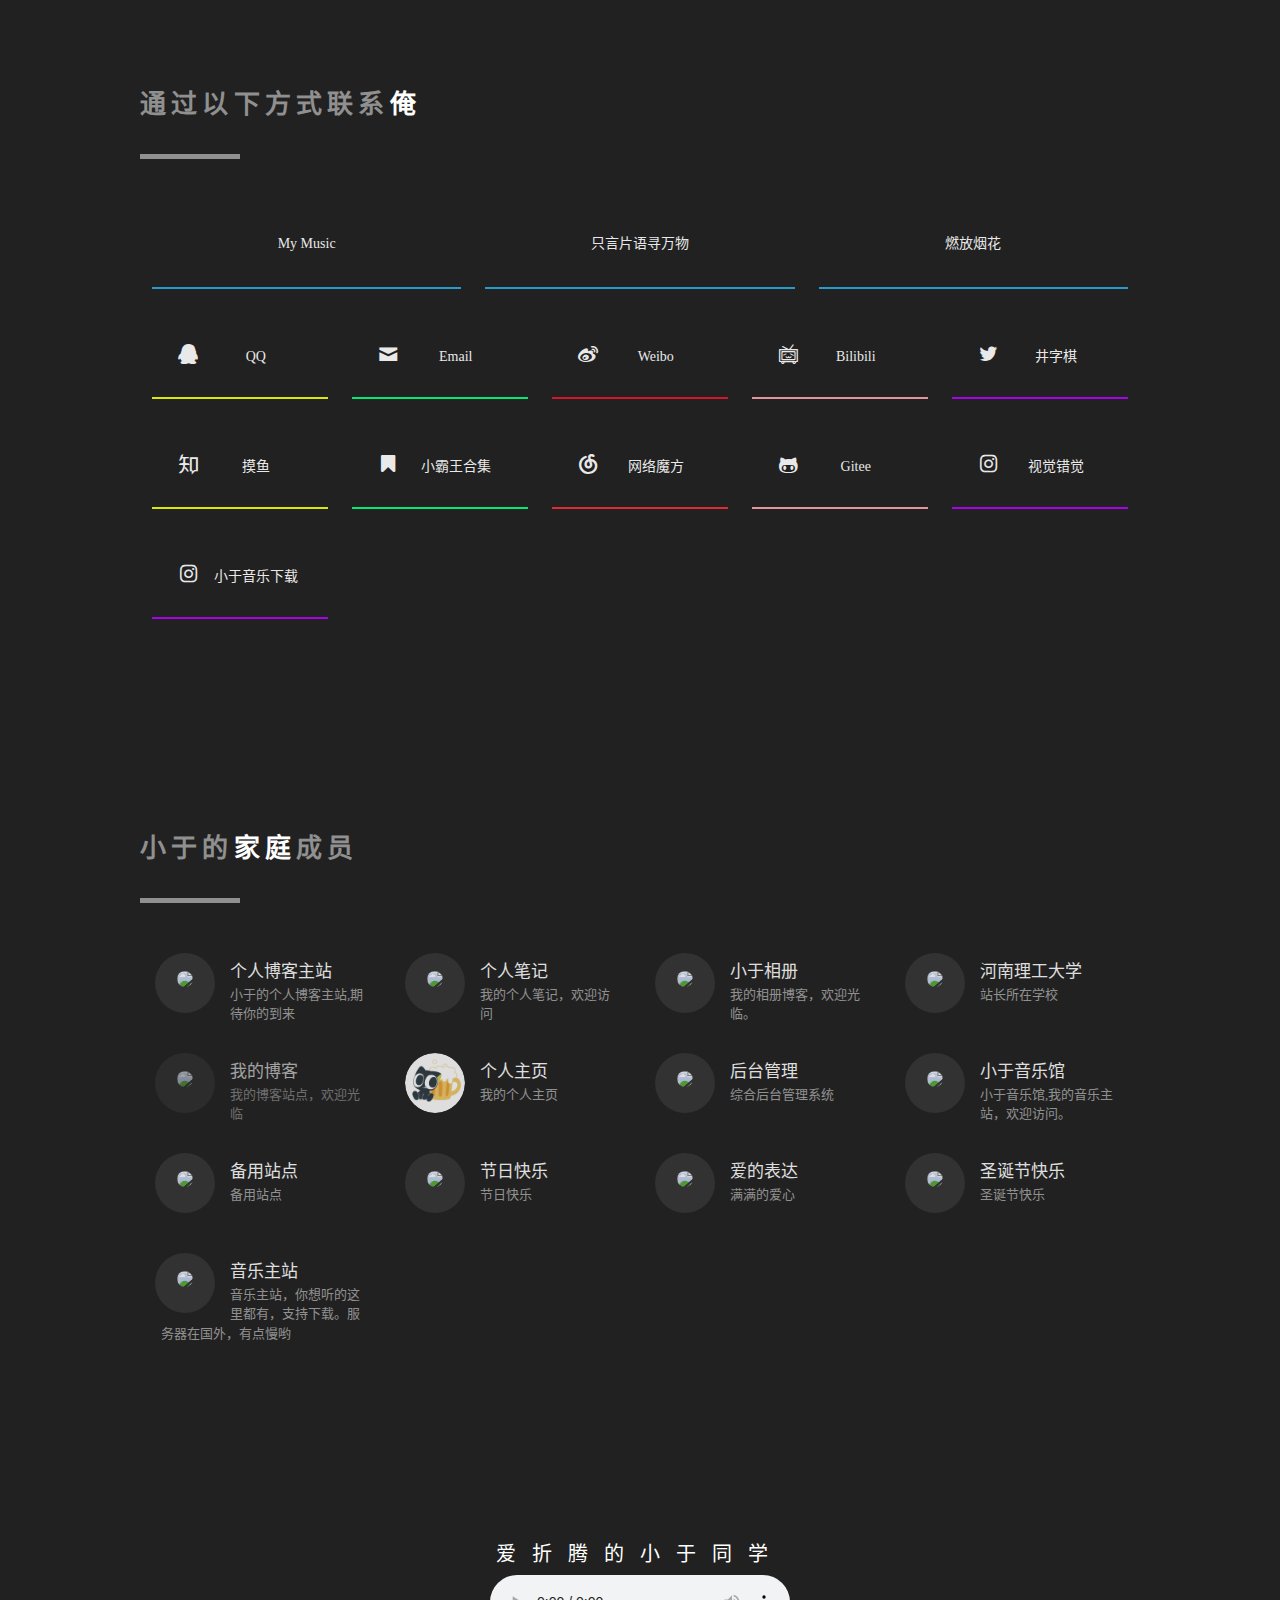
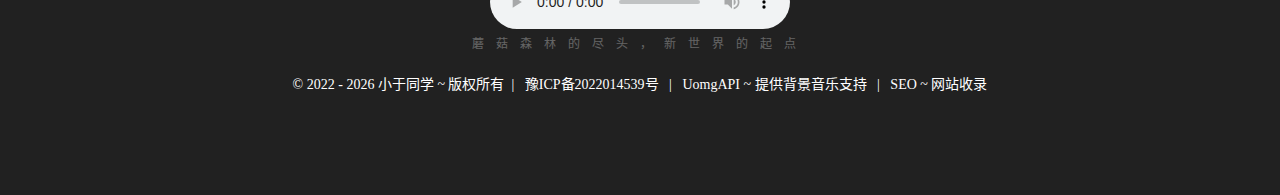
==== commit be7f995b: "Add files via upload" ====
--- a/index.html
+++ b/index.html
@@ -1,427 +1,428 @@
-<!DOCTYPE html>
-<html lang="zh-cn">
-
-<head>
-  <meta charset="UTF-8">
-  <!-- 优先使用chrome内核 开始-->
-  <meta name="renderer" content="webkit" />
-  <meta name="force-rendering" content="webkit" />
-  <meta http-equiv="X-UA-Compatible" content="IE=edge,chrome=1" />
-  <!-- 优先使用chrome内核 结束-->
-  <meta name="viewport" id="viewport" content="width=device-width, initial-scale=1">
-  <link rel="shortcut icon" type="image/x-icon" href="images/logo.png">
-  <title>于阜山的个人主页</title>
-  <meta name="description" content="于阜山的个人主页，期待与更多的人相遇！How lucky to meet you!">
-  <meta name="keywords" content="于阜山的个人主页">
-  <link rel="apple-touch-icon-precomposed" href="images/avatar.bab2b7d4.jpeg">
-  <link rel="stylesheet" type="text/css" href="css/h.9c69ed6c.css">
-  <link rel="stylesheet" type="text/css" href="css/nekotora.99cf6f8c.css">
-  <script async src="https://www.googletagmanager.com/gtag/js?id=UA-137340638-1"></script>
-  <!-- IE内核跳转请升级您的浏览器提示页面 开始-->
-  <script>if (/*@cc_on!@*/false || (!!window.MSInputMethodContext && !!document.documentMode)) window.location.href="https://support.dmeng.net/upgrade-your-browser.html?referrer="+encodeURIComponent(window.location.href); </script>
-  <!-- IE内核跳转请升级您的浏览器提示页面 结束-->
-  <script>function a() { dataLayer.push(arguments) } window.dataLayer = window.dataLayer || [], a("js", new Date), a("config", "UA-137340638-1");</script>
-  <script src="js/toastr.min.js"></script>
-  <script src="js/page.3a0791a3.js"></script>
-  <script type="text/javascript" src="js/stats.js" charset="UTF-8"></script>
-</head>
-
-<body>
-  <nav>
-    <a href="#guanyu">关于</a>
-    <a href="#wenan">文案</a>
-    <a href="#my">联系我</a>
-    <a href="#youlian">伙伴</a>
-    <a href="#banquan">版权</a>
-  </nav>
-
-  <body onContextMenu="alert('你右键想干嘛？？'); return false"
-    NOOP="if (window.event != null && window.event.button == 2) alert ('Thanks...');">
-
-    <body data-phone-cc-input="1">
-
-      <body>
-        <link href="css/toastr.css" rel="stylesheet">
-        <link href="css/style.css" rel="stylesheet">
-        <link href="css/toastr.min.css" rel="stylesheet">
-        <script src="js/toastr.min.js"></script>
-        <style>
-          .toast-bottom-center {
-            position: absolute;
-            left: 30px;
-            right: 10px;
-            top: 20px;
-          }
-        </style>
-
-        <div class="background">
-          <canvas id="startrack"></canvas>
-          <div class="cover"></div>
-        </div>
-        <div class="main" id="">
-          <div class="ch intro">
-            <div class="container">
-              <div class="hello">
-                <h1 id="slogan">思考中...</h1>
-                <h2>
-                  <div class="circle"> <span></span> <span></span>
-                    <span></span>
-                  </div>小于同学 | <span id="bfztyy" style="cursor: pointer;color: coral">点我播放音乐</span>
-                </h2>
-              </div>
-            </div>
-          </div>
-          <div class="ch about" id="guanyu">
-            <div class="container">
-              <h2 class="chtitle">Who is <span>小于</span>？</h2>
-              <div class="clear">
-                <div class="introduct">
-                  <img class="avatar" id="wenan" src="https://q1.qlogo.cn/g?b=qq&nk=3528651414&s=640">
-                  <p style="padding-bottom:1em;">How lucky to meet you!</p>
-                  <P>坚硬的代替了那些柔软的，清晰的取代了那些模糊的。小于同学 | How lucky to meet you!</p>
-                  <p>你好，这里是小于同学的主页，一个热爱生活追求完美，对有趣的世界和可能有趣的你感到好奇，热爱编程和网络设备，正在努力上学中。</p>
-                  <p>希望能与你在比特之海的繁星之下相见！</p>
-                  <div class="chatbox">
-                    <div class="line loading"> <span></span>
-                      <span></span> <span></span>
-                    </div>
-                  </div>
-                </div>
-                <ul class="skill clear">
-                  <li>
-                    <p>HTML5/CSS3</p>
-                    <div class="progress">
-                      <div style="width:60%;"></div>
-                      <span>制作网站程度的能力</span>
-                    </div>
-                  </li>
-                  <li>
-                    <p>JavaScript/Typescript</p>
-                    <div class="progress">
-                      <div style="width:65%;"></div>
-                      <span>使用JS的能力</span>
-                    </div>
-                  </li>
-                  <li>
-                    <p>JAVA</p>
-                    <div class="progress">
-                      <div style="width:95%;"></div>
-                      <span>使用JAVA的能力</span>
-                    </div>
-                  </li>
-                  <li>
-                    <p>Python</p>
-                    <div class="progress">
-                      <div style="width:30%;"></div>
-                      <span>使用Python的能力</span>
-                    </div>
-                  </li>
-                  <li>
-                    <p>PHP</p>
-                    <div class="progress">
-                      <div style="width:40%;"></div>
-                      <span>PHP语言使用程度的能力</span>
-                    </div>
-                  </li>
-                  <li>
-                    <p>热爱生活</p>
-                    <div class="progress">
-                      <div style="width:100%;">
-                      </div><span>让自己舒服程度的能力</span>
-                    </div>
-                  </li>
-                  <li>
-                    <p>世界</p>
-                    <div class="progress">
-                      <div style="width:100%;"></div>
-                      <span>观测世界程度的能力</span>
-                    </div>
-                  </li>
-                  <li>
-                    <p>搞事情</p>
-                    <div class="progress">
-                      <div style="width:90%;"></div>
-                      <span>让事情发生程度的能力</span>
-                    </div>
-                  </li>
-                  <li>
-                    <p>幽默</p>
-                    <div class="progress">
-                      <div style="width:80%;"></div>
-                      <span>搞笑程度</span>
-                    </div>
-                  </li>
-                  <li>
-                    <p>学习能力</p>
-                    <div class="progress">
-                      <div style="width:80%;"></div>
-                      <span>高速学习能力</span>
-                    </div>
-                  </li>
-                </ul>
-              </div>
-            </div>
-          </div>
-          <div class="find ch" id="my">
-            <div class="container links">
-              <h2 class="chtitle">通过以下方式联系<span>俺</span></h2>
-              <div class="clear col-3">
-                <a href="http://fsvip.gitee.io/my-music" target="_blank">
-                  <div class="item">
-                    <div class="bg" style="background-color:#28a9e0"></div>
-                    <div class="inner"> <span>My Music</span> </div>
-                  </div>
-                </a>
-                <a href="http://www.cxy521.com/" target="_blank">
-                  <div class="item">
-                    <div class="bg" style="background-color:#28a9e0"></div>
-                    <div class="inner"> <span>只言片语寻万物</span> </div>
-                  </div>
-                </a>
-                <a href="http://www.bootstrapmb.com/item/12857/preview" target="_blank">
-                  <div class="item">
-                    <div class="bg" style="background-color:#28a9e0"></div>
-                    <div class="inner"> <span>燃放烟花</span> </div>
-                  </div>
-                </a>
-              </div>
-              <div class="clear">
-                <a href="http://wpa.qq.com/msgrd?v=3&uin=82271092&site=qq&menu=yes" target="_blank">
-                  <div class="item">
-                    <div class="bg" style="background-color:#eeff00"></div>
-                    <div class="inner"> <i class="icon-qq"></i>
-                      <span>QQ</span>
-                    </div>
-                  </div>
-                </a>
-                <a href="http://mail.qq.com/cgi-bin/qm_share?t=qm_mailme&email=8ouHk5yGnZyVioeXxLKDg9yRnZ8"
-                  style="text-decoration:none;" target="_blank">
-                  <div class="item">
-                    <div class="bg" style="background-color:#00ff80"></div>
-                    <div class="inner"> <i class="icon-mail"></i> <span>Email</span> </div>
-                  </div>
-                </a>
-                <a href="https://weibo.com/login.php" target="_blank">
-                  <div class="item">
-                    <div class="bg" style="background-color:#e6162d"></div>
-                    <div class="inner"> <i class="icon-weibo"></i> <span>Weibo</span> </div>
-                  </div>
-                </a>
-                <a href="https://www.bilibili.com/" target="_blank">
-                  <div class="item">
-                    <div class="bg" style="background-color:#f9a2a8"></div>
-                    <div class="inner"> <i class="icon-bilibili"></i>
-                      <span>Bilibili</span>
-                    </div>
-                  </div>
-                </a>
-                <a href="https://playtictactoe.org/" target="_blank">
-                  <div class="item">
-                    <div class="bg" style="background-color:#b600ff"></div>
-                    <div class="inner"> <i class="icon-twitter"></i> <span>井字棋</span> </div>
-                  </div>
-                </a>
-                <a href="https://neave.com/" target="_blank">
-                  <div class="item">
-                    <div class="bg" style="background-color:#eeff00"></div>
-                    <div class="inner"> <i class="icon-zhihu"></i>
-                      <span>摸鱼</span>
-                    </div>
-                  </div>
-                </a>
-                <a href="https://www.yikm.net/" target="_blank">
-                  <div class="item">
-                    <div class="bg" style="background-color:#00ff80"></div>
-                    <div class="inner"> <i class="icon-bookmark"></i> <span>小霸王合集</span> </div>
-                  </div>
-                </a> <a href="https://tools.bqrdh.com/rubiks-cube/" target="_blank">
-                  <div class="item">
-                    <div class="bg" style="background-color:#f12d35"></div>
-                    <div class="inner"> <i class="icon-netease_music"></i>
-                      <span>网络魔方</span>
-                    </div>
-                  </div>
-                </a>
-                <a href="https://gitee.com/fsvip" target="_blank">
-                  <div class="item">
-                    <div class="bg" style="background-color:#f9a2a8"></div>
-                    <div class="inner"> <i class="icon-github"></i> <span>Gitee</span> </div>
-                  </div>
-                </a>
-                <a href="https://strobe.cool/" target="_blank">
-                  <div class="item">
-                    <div class="bg" style="background-color:#b600ff"></div>
-                    <div class="inner"> <i class="icon-instagram"></i> <span>视觉错觉</span> </div>
-                  </div>
-                </a>
-                <a href="./dowloand.html" target="_blank">
-                  <div class="item">
-                    <div class="bg" style="background-color:#b600ff"></div>
-                    <div class="inner"> <i class="icon-instagram"></i> <span>小于音乐下载</span> </div>
-                  </div>
-                </a>
-              </div>
-            </div>
-          </div>
-          <div class="gate ch" id="youlian">
-            <div class="container links">
-              <h2 class="chtitle">小于的<span>家庭</span>成员</h2>
-              <div class="clear">
-                <a href="https://fsvip.gitee.io/" target="_blank">
-                  <div class="item akarin">
-                    <div class="avatar"> <img src="https://fsvip.gitee.io/myblog/assets/head.png"> </div>
-                    <div class="inner">
-                      <h5>我的博客主站</h5>
-                      <p>我的博客主站站点，欢迎光临</p>
-                    </div>
-                  </div>
-                </a>
-                <a href="https://fsvip.gitee.io/myblog/" target="_blank">
-                  <div class="item">
-                    <div class="avatar"> <img src="https://img1.baidu.com/it/u=1668822078,957528629&fm=253&fmt=auto&app=138&f=JPEG?w=598&h=475"> </div>
-                    <div class="inner">
-                      <h5>个人笔记</h5>
-                      <p>我的个人笔记，欢迎访问</p>
-                    </div>
-                  </div>
-                </a>
-                <a href="http://fsvip.gitee.io/plog" target="_blank">
-                  <div class="item">
-                    <div class="avatar"> <img src="http://fsvip.gitee.io/plog/img/g.png"> </div>
-                    <div class="inner">
-                      <h5>小于相册</h5>
-                      <p>我的相册博客，欢迎光临。</p>
-                    </div>
-                  </div>
-                </a>
-                <a href="http://www.hpu.edu.cn/" target="_blank">
-                  <div class="item">
-                    <div class="avatar"> <img src="http://www.hpu.edu.cn/dfiles/9852/www/images2019/foot.jpg"> </div>
-                    <div class="inner">
-                      <h5>河南理工大学</h5>
-                      <p>站长所在学校</p>
-                    </div>
-                  </div>
-                </a>
-              </div>
-              <div class="clear">
-                <a href="http://fsvip.gitee.io/hexo-theme-fluid/" target="_blank">
-                  <div class="item">
-                    <div class="avatar"> <img src="https://hnyufushan.gitee.io/medias/my-logo.png"> </div>
-                    <div class="inner">
-                      <h5>我的空间</h5>
-                      <p>我的个人空间站</p>
-                    </div>
-                  </div>
-                </a>
-                <a href="https://hnyufushan.eu.org/" target="_blank">
-                  <div class="item">
-                    <div class="avatar"> <img src="./images/logo.png"> </div>
-                    <div class="inner">
-                      <h5>个人主页</h5>
-                      <p>我的个人主页</p>
-                    </div>
-                  </div>
-                </a>
-                <a href="http://gl.hnyufushan.top/" target="_blank">
-                  <div class="item">
-                    <div class="avatar"> <img src="https://img.alicdn.com/imgextra/i4/O1CN01HGhduk1a3XUaa2jbf_!!6000000003274-2-tps-198-200.png"> </div>
-                    <div class="inner">
-                      <h5>后台管理</h5>
-                      <p>综合后台管理系统</p>
-                    </div>
-                  </div>
-                </a>
-                <a href="http://fsvip.gitee.io/music_-player" target="_blank">
-                  <div class="item">
-                    <div class="avatar"> <img src="https://img1.baidu.com/it/u=3115744796,3329877263&fm=253&fmt=auto&app=138&f=JPEG?w=800&h=500"> </div>
-                    <div class="inner">
-                      <h5>小于音乐馆</h5>
-                      <p>小于音乐馆,我的音乐主站，欢迎访问。</p>
-                    </div>
-                  </div>
-                </a>
-              </div>
-              <div class="clear">
-                <a href="http://hnyufushan.eu.org/" target="_blank">
-                  <div class="item">
-                    <div class="avatar"> <img src="https://cloudcache.tencent-cloud.cn/open_proj/proj_qcloud_v2/tc-console/dnspod/console/css/img/user-img/user-14.png"> </div>
-                    <div class="inner">
-                      <h5>站点跳转</h5>
-                      <p>站点跳转</p>
-                    </div>
-                  </div>
-                </a>
-                <a href="./jierikuaile.html" target="_blank">
-                  <div class="item">
-                    <div class="avatar"> <img src="https://pic.izihun.com/pic/art_font/2019/01/16/10/png_temp_1565886721605_6458.jpg?imageMogr2/auto-orient/thumbnail/260x/crop/x260/format/jpeg"> </div>
-                    <div class="inner">
-                      <h5>节日快乐</h5>
-                      <p>节日快乐</p>
-                    </div>
-                  </div>
-                </a>
-                <a href="./forxiaoyuli.html" target="_blank">
-                  <div class="item">
-                    <div class="avatar"> <img src="https://img1.baidu.com/it/u=1813247878,4191224038&fm=253&fmt=auto&app=138&f=JPEG?w=618&h=500"> </div>
-                    <div class="inner">
-                      <h5>爱的表达</h5>
-                      <p>满满的爱心</p>
-                    </div>
-                  </div>
-                </a>
-                <a href="./Christmas.html" target="_blank">
-                  <div class="item">
-                    <div class="avatar"> <img src="https://img0.baidu.com/it/u=4097020074,4025867894&fm=253&fmt=auto&app=138&f=JPEG?w=499&h=500"> </div>
-                    <div class="inner">
-                      <h5>圣诞节快乐</h5>
-                      <p>圣诞节快乐</p>
-                    </div>
-                  </div>
-                </a>
-              </div>
-              <div class="clear">
-                <a href="https://tool.liumingye.cn/music/?page=searchPage#/" target="_blank">
-                  <div class="item">
-                    <div class="avatar"> <img src="https://img2.baidu.com/it/u=3619573950,1633560089&fm=253&fmt=auto&app=138&f=JPEG?w=667&h=500"> </div>
-                    <div class="inner">
-                      <h5>音乐主站</h5>
-                      <p>音乐主站，你想听的这里都有，支持下载。服务器在国外，有点慢哟</p>
-                    </div>
-                  </div>
-                </a>
-              </div>
-            </div>
-            </a>
-          </div>
-        </div>
-        </div>
-        </div>
-        </div>
-        <div class="footer ch" id="banquan">
-          <div class="container">
-
-            <h3>爱折腾的小于同学</h3>
-            <audio src="https://api.uomg.com/api/rand.music?sort=热歌榜" id="audio" controls></audio>
-            <p>蘑菇森林的尽头，新世界的起点</p>
-            <br>
-            &copy; 2022 -
-            <script type="text/javascript">document.write((new Date()).getFullYear());</script>
-            <a href="http://hnyufushan.top/">小于同学</a> ~ 版权所有 &nbsp;|
-            &nbsp; <a href="https://beian.miit.gov.cn/">豫ICP备2022014539号</a> &nbsp; |
-            &nbsp; <a href="https://api.uomg.com/">UomgAPI</a> ~ 提供背景音乐支持 &nbsp; |
-            &nbsp; <a href="https://seo.chinaz.com/hnyufushan.top">SEO</a> ~ 网站收录
-          </div>
-        </div>
-        <script src="js/sweetalert.min.js"> </script>
-        <script src="js/jquery-1.11.0.min.js"></script>
-        <script src="js/main.js"></script>
-
-
-        <!--安全认证-->
-        <div id="cc-myssl-id" style="position: fixed;right: 0;bottom: 0;width: 65px;height: 65px;z-index: 99;">
-          <a href="https://user.urlzt.com/comdet?url=hnyufushan.top">
-            <img src="https://static.myssl.com/res/images/myssl-id.png" alt="安全认证" style="width:100%;height:100%"></a>
-        </div>
-
-</html>
+<!DOCTYPE html>
+<html lang="zh-cn">
+
+<head>
+  <meta charset="UTF-8">
+  <!-- 优先使用chrome内核 开始-->
+  <meta name="renderer" content="webkit" />
+  <meta name="force-rendering" content="webkit" />
+  <meta http-equiv="X-UA-Compatible" content="IE=edge,chrome=1" />
+  <!-- 优先使用chrome内核 结束-->
+  <meta name="viewport" id="viewport" content="width=device-width, initial-scale=1">
+  <link rel="shortcut icon" type="image/x-icon" href="images/logo.png">
+  <title>于阜山的个人主页</title>
+  <meta name="description" content="于阜山的个人主页，期待与更多的人相遇！How lucky to meet you!">
+  <meta name="keywords" content="于阜山的个人主页">
+  <link rel="apple-touch-icon-precomposed" href="images/avatar.bab2b7d4.jpeg">
+  <link rel="stylesheet" type="text/css" href="css/h.9c69ed6c.css">
+  <link rel="stylesheet" type="text/css" href="css/nekotora.99cf6f8c.css">
+  <script async src="https://www.googletagmanager.com/gtag/js?id=UA-137340638-1"></script>
+  <!-- IE内核跳转请升级您的浏览器提示页面 开始-->
+  <script>if (/*@cc_on!@*/false || (!!window.MSInputMethodContext && !!document.documentMode)) window.location.href="https://support.dmeng.net/upgrade-your-browser.html?referrer="+encodeURIComponent(window.location.href); </script>
+  <!-- IE内核跳转请升级您的浏览器提示页面 结束-->
+  <script>function a() { dataLayer.push(arguments) } window.dataLayer = window.dataLayer || [], a("js", new Date), a("config", "UA-137340638-1");</script>
+  <script src="js/toastr.min.js"></script>
+  <script src="js/page.3a0791a3.js"></script>
+  <script type="text/javascript" src="js/stats.js" charset="UTF-8"></script>
+  <meta name="baidu-site-verification" content="codeva-W2qRka1l1V" />
+</head>
+
+<body>
+  <nav>
+    <a href="#guanyu">关于</a>
+    <a href="#wenan">文案</a>
+    <a href="#my">联系我</a>
+    <a href="#youlian">伙伴</a>
+    <a href="#banquan">版权</a>
+  </nav>
+
+  <body onContextMenu="alert('你右键想干嘛？？'); return false"
+    NOOP="if (window.event != null && window.event.button == 2) alert ('Thanks...');">
+
+    <body data-phone-cc-input="1">
+
+      <body>
+        <link href="css/toastr.css" rel="stylesheet">
+        <link href="css/style.css" rel="stylesheet">
+        <link href="css/toastr.min.css" rel="stylesheet">
+        <script src="js/toastr.min.js"></script>
+        <style>
+          .toast-bottom-center {
+            position: absolute;
+            left: 30px;
+            right: 10px;
+            top: 20px;
+          }
+        </style>
+
+        <div class="background">
+          <canvas id="startrack"></canvas>
+          <div class="cover"></div>
+        </div>
+        <div class="main" id="">
+          <div class="ch intro">
+            <div class="container">
+              <div class="hello">
+                <h1 id="slogan">思考中...</h1>
+                <h2>
+                  <div class="circle"> <span></span> <span></span>
+                    <span></span>
+                  </div>小于同学 | <span id="bfztyy" style="cursor: pointer;color: coral">点我播放音乐</span>
+                </h2>
+              </div>
+            </div>
+          </div>
+          <div class="ch about" id="guanyu">
+            <div class="container">
+              <h2 class="chtitle">Who is <span>小于</span>？</h2>
+              <div class="clear">
+                <div class="introduct">
+                  <img class="avatar" id="wenan" src="https://q1.qlogo.cn/g?b=qq&nk=3528651414&s=640">
+                  <p style="padding-bottom:1em;">How lucky to meet you!</p>
+                  <P>坚硬的代替了那些柔软的，清晰的取代了那些模糊的。小于同学 | How lucky to meet you!</p>
+                  <p>你好，这里是小于同学的主页，一个热爱生活追求完美，对有趣的世界和可能有趣的你感到好奇，热爱编程和网络设备，正在努力上学中。</p>
+                  <p>希望能与你在比特之海的繁星之下相见！</p>
+                  <div class="chatbox">
+                    <div class="line loading"> <span></span>
+                      <span></span> <span></span>
+                    </div>
+                  </div>
+                </div>
+                <ul class="skill clear">
+                  <li>
+                    <p>HTML5/CSS3</p>
+                    <div class="progress">
+                      <div style="width:60%;"></div>
+                      <span>制作网站程度的能力</span>
+                    </div>
+                  </li>
+                  <li>
+                    <p>JavaScript/Typescript</p>
+                    <div class="progress">
+                      <div style="width:65%;"></div>
+                      <span>使用JS的能力</span>
+                    </div>
+                  </li>
+                  <li>
+                    <p>JAVA</p>
+                    <div class="progress">
+                      <div style="width:95%;"></div>
+                      <span>使用JAVA的能力</span>
+                    </div>
+                  </li>
+                  <li>
+                    <p>Python</p>
+                    <div class="progress">
+                      <div style="width:30%;"></div>
+                      <span>使用Python的能力</span>
+                    </div>
+                  </li>
+                  <li>
+                    <p>PHP</p>
+                    <div class="progress">
+                      <div style="width:40%;"></div>
+                      <span>PHP语言使用程度的能力</span>
+                    </div>
+                  </li>
+                  <li>
+                    <p>热爱生活</p>
+                    <div class="progress">
+                      <div style="width:100%;">
+                      </div><span>让自己舒服程度的能力</span>
+                    </div>
+                  </li>
+                  <li>
+                    <p>世界</p>
+                    <div class="progress">
+                      <div style="width:100%;"></div>
+                      <span>观测世界程度的能力</span>
+                    </div>
+                  </li>
+                  <li>
+                    <p>搞事情</p>
+                    <div class="progress">
+                      <div style="width:90%;"></div>
+                      <span>让事情发生程度的能力</span>
+                    </div>
+                  </li>
+                  <li>
+                    <p>幽默</p>
+                    <div class="progress">
+                      <div style="width:80%;"></div>
+                      <span>搞笑程度</span>
+                    </div>
+                  </li>
+                  <li>
+                    <p>学习能力</p>
+                    <div class="progress">
+                      <div style="width:80%;"></div>
+                      <span>高速学习能力</span>
+                    </div>
+                  </li>
+                </ul>
+              </div>
+            </div>
+          </div>
+          <div class="find ch" id="my">
+            <div class="container links">
+              <h2 class="chtitle">通过以下方式联系<span>俺</span></h2>
+              <div class="clear col-3">
+                <a href="http://fsvip.gitee.io/my-music" target="_blank">
+                  <div class="item">
+                    <div class="bg" style="background-color:#28a9e0"></div>
+                    <div class="inner"> <span>My Music</span> </div>
+                  </div>
+                </a>
+                <a href="http://www.cxy521.com/" target="_blank">
+                  <div class="item">
+                    <div class="bg" style="background-color:#28a9e0"></div>
+                    <div class="inner"> <span>只言片语寻万物</span> </div>
+                  </div>
+                </a>
+                <a href="http://www.bootstrapmb.com/item/12857/preview" target="_blank">
+                  <div class="item">
+                    <div class="bg" style="background-color:#28a9e0"></div>
+                    <div class="inner"> <span>燃放烟花</span> </div>
+                  </div>
+                </a>
+              </div>
+              <div class="clear">
+                <a href="http://wpa.qq.com/msgrd?v=3&uin=82271092&site=qq&menu=yes" target="_blank">
+                  <div class="item">
+                    <div class="bg" style="background-color:#eeff00"></div>
+                    <div class="inner"> <i class="icon-qq"></i>
+                      <span>QQ</span>
+                    </div>
+                  </div>
+                </a>
+                <a href="http://mail.qq.com/cgi-bin/qm_share?t=qm_mailme&email=8ouHk5yGnZyVioeXxLKDg9yRnZ8"
+                  style="text-decoration:none;" target="_blank">
+                  <div class="item">
+                    <div class="bg" style="background-color:#00ff80"></div>
+                    <div class="inner"> <i class="icon-mail"></i> <span>Email</span> </div>
+                  </div>
+                </a>
+                <a href="https://weibo.com/login.php" target="_blank">
+                  <div class="item">
+                    <div class="bg" style="background-color:#e6162d"></div>
+                    <div class="inner"> <i class="icon-weibo"></i> <span>Weibo</span> </div>
+                  </div>
+                </a>
+                <a href="https://www.bilibili.com/" target="_blank">
+                  <div class="item">
+                    <div class="bg" style="background-color:#f9a2a8"></div>
+                    <div class="inner"> <i class="icon-bilibili"></i>
+                      <span>Bilibili</span>
+                    </div>
+                  </div>
+                </a>
+                <a href="https://playtictactoe.org/" target="_blank">
+                  <div class="item">
+                    <div class="bg" style="background-color:#b600ff"></div>
+                    <div class="inner"> <i class="icon-twitter"></i> <span>井字棋</span> </div>
+                  </div>
+                </a>
+                <a href="https://neave.com/" target="_blank">
+                  <div class="item">
+                    <div class="bg" style="background-color:#eeff00"></div>
+                    <div class="inner"> <i class="icon-zhihu"></i>
+                      <span>摸鱼</span>
+                    </div>
+                  </div>
+                </a>
+                <a href="https://www.yikm.net/" target="_blank">
+                  <div class="item">
+                    <div class="bg" style="background-color:#00ff80"></div>
+                    <div class="inner"> <i class="icon-bookmark"></i> <span>小霸王合集</span> </div>
+                  </div>
+                </a> <a href="https://tools.bqrdh.com/rubiks-cube/" target="_blank">
+                  <div class="item">
+                    <div class="bg" style="background-color:#f12d35"></div>
+                    <div class="inner"> <i class="icon-netease_music"></i>
+                      <span>网络魔方</span>
+                    </div>
+                  </div>
+                </a>
+                <a href="https://gitee.com/fsvip" target="_blank">
+                  <div class="item">
+                    <div class="bg" style="background-color:#f9a2a8"></div>
+                    <div class="inner"> <i class="icon-github"></i> <span>Gitee</span> </div>
+                  </div>
+                </a>
+                <a href="https://strobe.cool/" target="_blank">
+                  <div class="item">
+                    <div class="bg" style="background-color:#b600ff"></div>
+                    <div class="inner"> <i class="icon-instagram"></i> <span>视觉错觉</span> </div>
+                  </div>
+                </a>
+                <a href="./dowloand.html" target="_blank">
+                  <div class="item">
+                    <div class="bg" style="background-color:#b600ff"></div>
+                    <div class="inner"> <i class="icon-instagram"></i> <span>小于音乐下载</span> </div>
+                  </div>
+                </a>
+              </div>
+            </div>
+          </div>
+          <div class="gate ch" id="youlian">
+            <div class="container links">
+              <h2 class="chtitle">小于的<span>家庭</span>成员</h2>
+              <div class="clear">
+                <a href="http://fsvip.gitee.io/hexo-theme-fluid/" target="_blank">
+                  <div class="item">
+                    <div class="avatar"> <img src="http://fsvip.gitee.io/hexo-theme-fluid/img/dengxia.gif"> </div>
+                    <div class="inner">
+                      <h5>个人博客主站</h5>
+                      <p>小于的个人博客主站,期待你的到来</p>
+                    </div>
+                  </div>
+                </a>
+                <a href="https://fsvip.gitee.io/myblog/" target="_blank">
+                  <div class="item">
+                    <div class="avatar"> <img src="https://img1.baidu.com/it/u=1668822078,957528629&fm=253&fmt=auto&app=138&f=JPEG?w=598&h=475"> </div>
+                    <div class="inner">
+                      <h5>个人笔记</h5>
+                      <p>我的个人笔记，欢迎访问</p>
+                    </div>
+                  </div>
+                </a>
+                <a href="http://fsvip.gitee.io/plog" target="_blank">
+                  <div class="item">
+                    <div class="avatar"> <img src="http://fsvip.gitee.io/plog/img/g.png"> </div>
+                    <div class="inner">
+                      <h5>小于相册</h5>
+                      <p>我的相册博客，欢迎光临。</p>
+                    </div>
+                  </div>
+                </a>
+                <a href="http://www.hpu.edu.cn/" target="_blank">
+                  <div class="item">
+                    <div class="avatar"> <img src="http://www.hpu.edu.cn/dfiles/9852/www/images2019/foot.jpg"> </div>
+                    <div class="inner">
+                      <h5>河南理工大学</h5>
+                      <p>站长所在学校</p>
+                    </div>
+                  </div>
+                </a>
+              </div>
+              <div class="clear">
+                <a href="https://fsvip.gitee.io/" target="_blank">
+                  <div class="item akarin">
+                    <div class="avatar"> <img src="https://fsvip.gitee.io/myblog/assets/head.png"> </div>
+                    <div class="inner">
+                      <h5>我的博客</h5>
+                      <p>我的博客站点，欢迎光临</p>
+                    </div>
+                  </div>
+                </a>
+                <a href="http://fsvip.eu.org/" target="_blank">
+                  <div class="item">
+                    <div class="avatar"> <img src="./images/logo.png"> </div>
+                    <div class="inner">
+                      <h5>个人主页</h5>
+                      <p>我的个人主页</p>
+                    </div>
+                  </div>
+                </a>
+                <a href="http://gl.hnyufushan.top/" target="_blank">
+                  <div class="item">
+                    <div class="avatar"> <img src="https://img.alicdn.com/imgextra/i4/O1CN01HGhduk1a3XUaa2jbf_!!6000000003274-2-tps-198-200.png"> </div>
+                    <div class="inner">
+                      <h5>后台管理</h5>
+                      <p>综合后台管理系统</p>
+                    </div>
+                  </div>
+                </a>
+                <a href="http://fsvip.gitee.io/music_-player" target="_blank">
+                  <div class="item">
+                    <div class="avatar"> <img src="https://img1.baidu.com/it/u=3115744796,3329877263&fm=253&fmt=auto&app=138&f=JPEG?w=800&h=500"> </div>
+                    <div class="inner">
+                      <h5>小于音乐馆</h5>
+                      <p>小于音乐馆,我的音乐主站，欢迎访问。</p>
+                    </div>
+                  </div>
+                </a>
+              </div>
+              <div class="clear">
+                <a href="http://hnyufushan.eu.org/" target="_blank">
+                  <div class="item">
+                    <div class="avatar"> <img src="https://cloudcache.tencent-cloud.cn/open_proj/proj_qcloud_v2/tc-console/dnspod/console/css/img/user-img/user-14.png"> </div>
+                    <div class="inner">
+                      <h5>备用站点</h5>
+                      <p>备用站点</p>
+                    </div>
+                  </div>
+                </a>
+                <a href="./jierikuaile.html" target="_blank">
+                  <div class="item">
+                    <div class="avatar"> <img src="https://pic.izihun.com/pic/art_font/2019/01/16/10/png_temp_1565886721605_6458.jpg?imageMogr2/auto-orient/thumbnail/260x/crop/x260/format/jpeg"> </div>
+                    <div class="inner">
+                      <h5>节日快乐</h5>
+                      <p>节日快乐</p>
+                    </div>
+                  </div>
+                </a>
+                <a href="./forxiaoyuli.html" target="_blank">
+                  <div class="item">
+                    <div class="avatar"> <img src="https://img1.baidu.com/it/u=1813247878,4191224038&fm=253&fmt=auto&app=138&f=JPEG?w=618&h=500"> </div>
+                    <div class="inner">
+                      <h5>爱的表达</h5>
+                      <p>满满的爱心</p>
+                    </div>
+                  </div>
+                </a>
+                <a href="./Christmas.html" target="_blank">
+                  <div class="item">
+                    <div class="avatar"> <img src="https://img0.baidu.com/it/u=4097020074,4025867894&fm=253&fmt=auto&app=138&f=JPEG?w=499&h=500"> </div>
+                    <div class="inner">
+                      <h5>圣诞节快乐</h5>
+                      <p>圣诞节快乐</p>
+                    </div>
+                  </div>
+                </a>
+              </div>
+              <div class="clear">
+                <a href="https://tool.liumingye.cn/music/?page=searchPage#/" target="_blank">
+                  <div class="item">
+                    <div class="avatar"> <img src="https://img2.baidu.com/it/u=3619573950,1633560089&fm=253&fmt=auto&app=138&f=JPEG?w=667&h=500"> </div>
+                    <div class="inner">
+                      <h5>音乐主站</h5>
+                      <p>音乐主站，你想听的这里都有，支持下载。服务器在国外，有点慢哟</p>
+                    </div>
+                  </div>
+                </a>
+              </div>
+            </div>
+            </a>
+          </div>
+        </div>
+        </div>
+        </div>
+        </div>
+        <div class="footer ch" id="banquan">
+          <div class="container">
+
+            <h3>爱折腾的小于同学</h3>
+            <audio src="https://api.uomg.com/api/rand.music?sort=热歌榜" id="audio" controls></audio>
+            <p>蘑菇森林的尽头，新世界的起点</p>
+            <br>
+            &copy; 2022 -
+            <script type="text/javascript">document.write((new Date()).getFullYear());</script>
+            <a href="http://hnyufushan.top/">小于同学</a> ~ 版权所有 &nbsp;|
+            &nbsp; <a href="https://beian.miit.gov.cn/">豫ICP备2022014539号</a> &nbsp; |
+            &nbsp; <a href="https://api.uomg.com/">UomgAPI</a> ~ 提供背景音乐支持 &nbsp; |
+            &nbsp; <a href="https://seo.chinaz.com/hnyufushan.top">SEO</a> ~ 网站收录
+          </div>
+        </div>
+        <script src="js/sweetalert.min.js"> </script>
+        <script src="js/jquery-1.11.0.min.js"></script>
+        <script src="js/main.js"></script>
+
+
+        <!--安全认证-->
+        <div id="cc-myssl-id" style="position: fixed;right: 0;bottom: 0;width: 65px;height: 65px;z-index: 99;">
+          <a href="https://user.urlzt.com/comdet?url=hnyufushan.top">
+            <img src="https://static.myssl.com/res/images/myssl-id.png" alt="安全认证" style="width:100%;height:100%"></a>
+        </div>
+
+</html>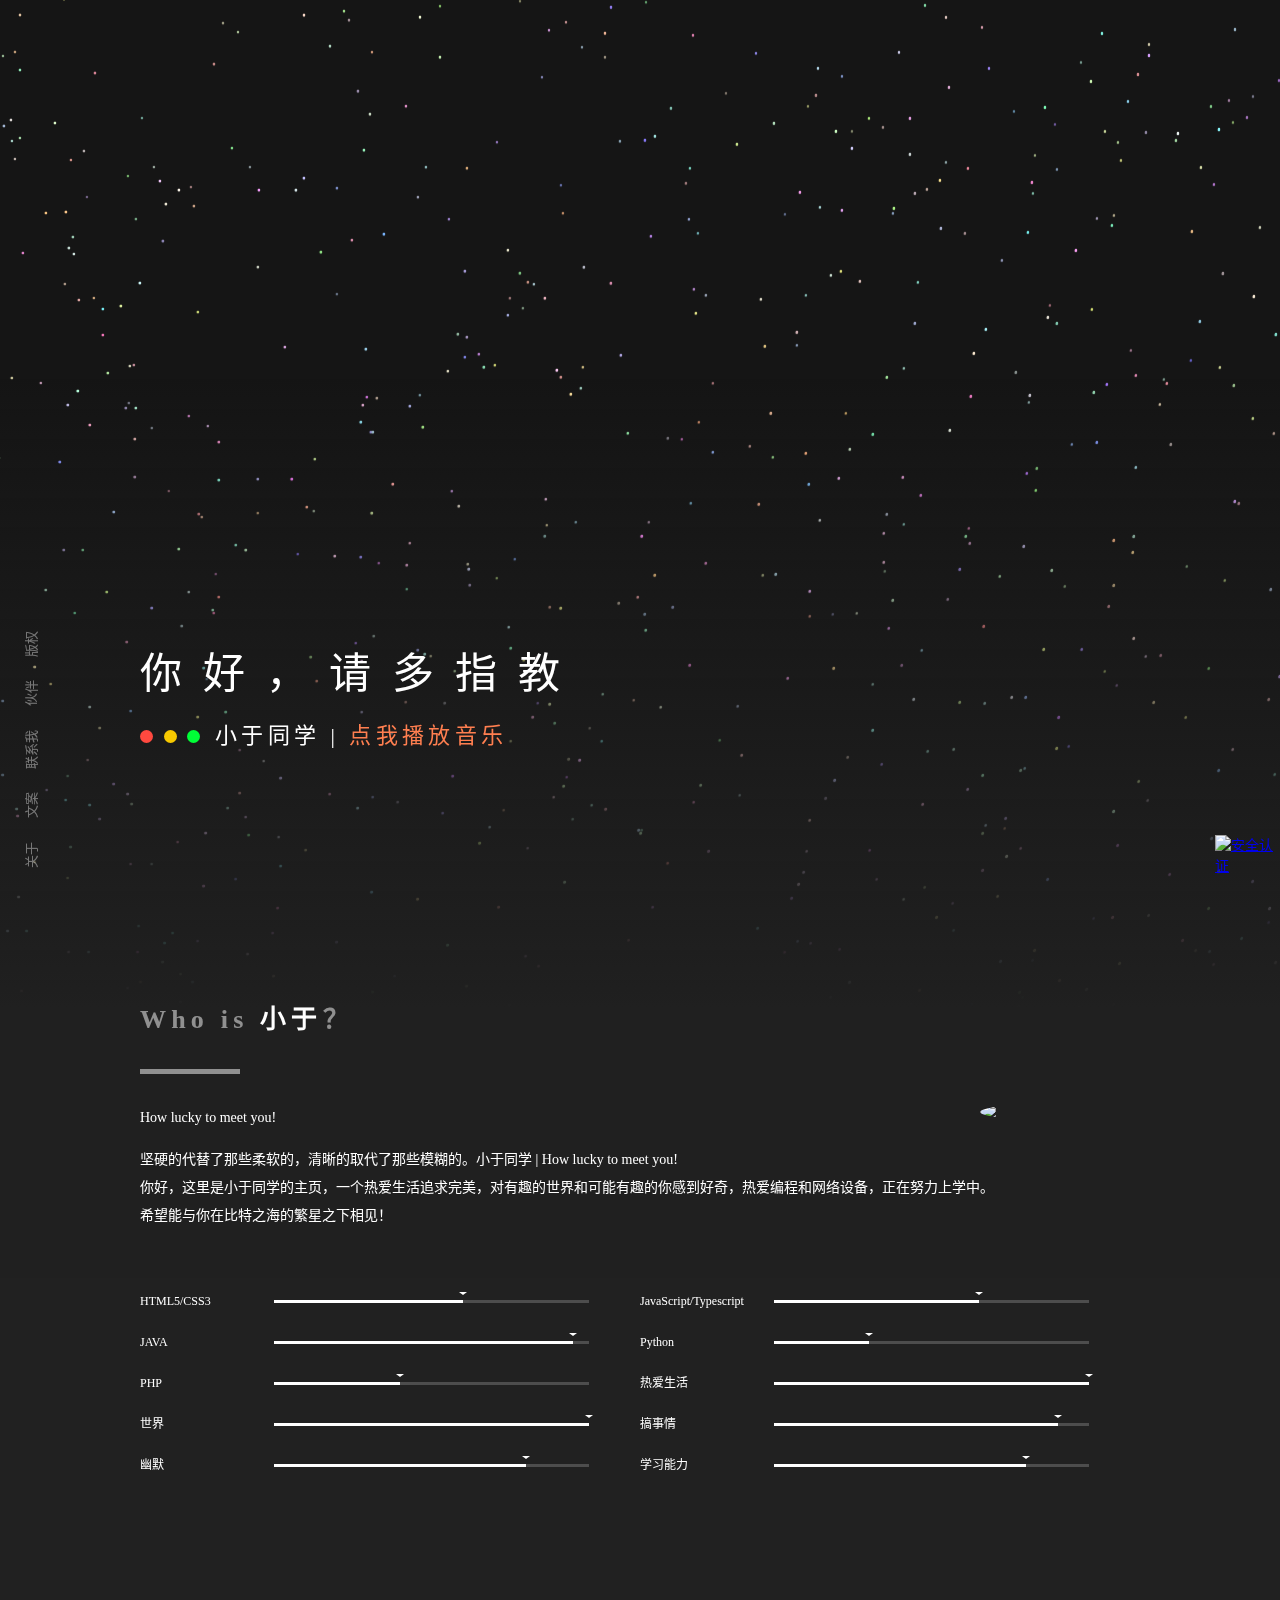
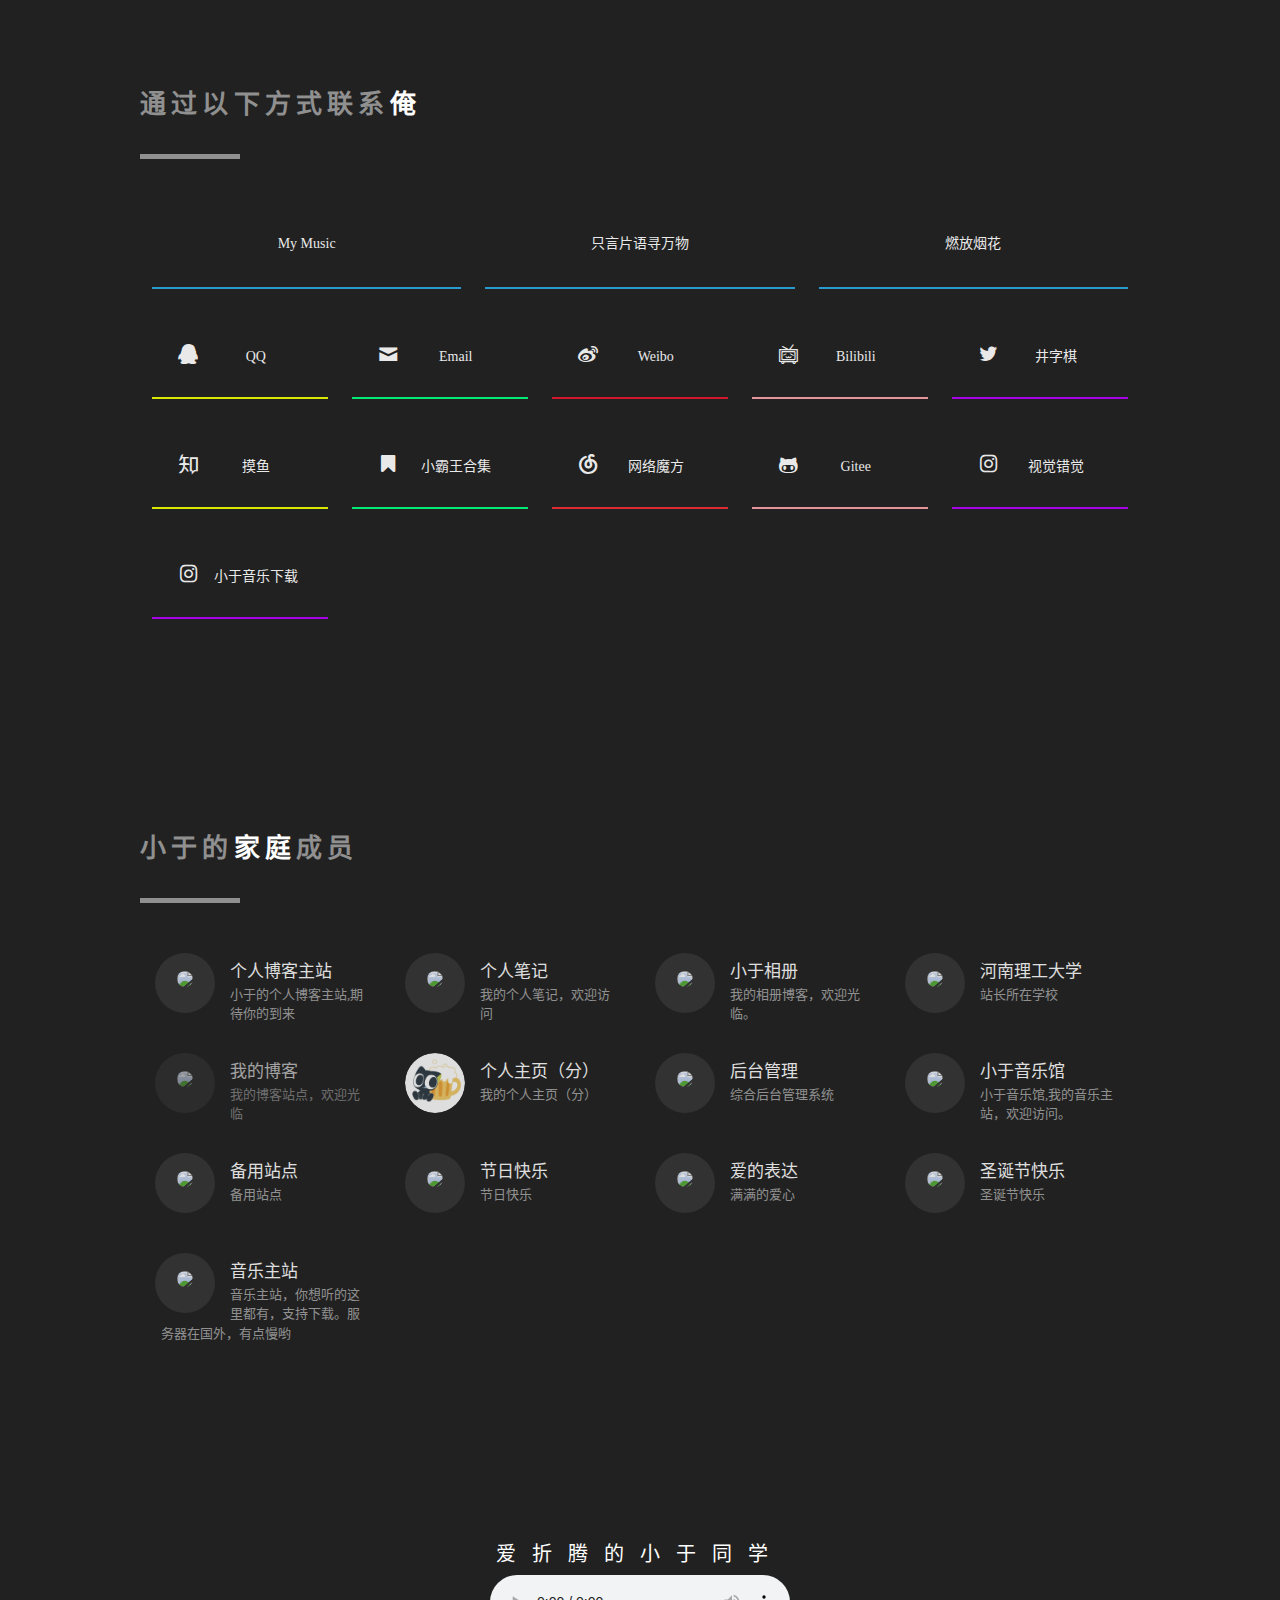
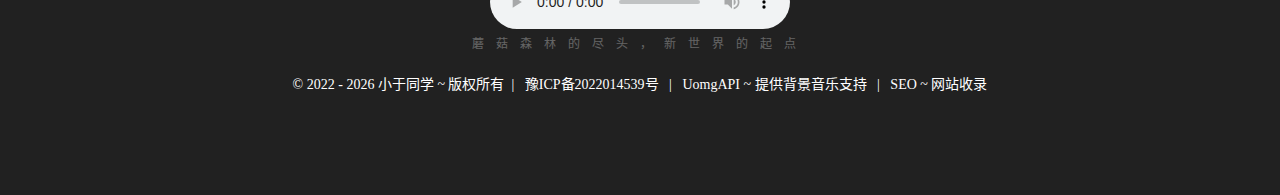
==== commit 446e14c0: "Add files via upload" ====
--- a/index.html
+++ b/index.html
@@ -315,12 +315,12 @@
                     </div>
                   </div>
                 </a>
-                <a href="http://fsvip.eu.org/" target="_blank">
+                <a href="http://fsvip.gitee.io/home" target="_blank">
                   <div class="item">
                     <div class="avatar"> <img src="./images/logo.png"> </div>
                     <div class="inner">
-                      <h5>个人主页</h5>
-                      <p>我的个人主页</p>
+                      <h5>个人主页（分）</h5>
+                      <p>我的个人主页（分）</p>
                     </div>
                   </div>
                 </a>
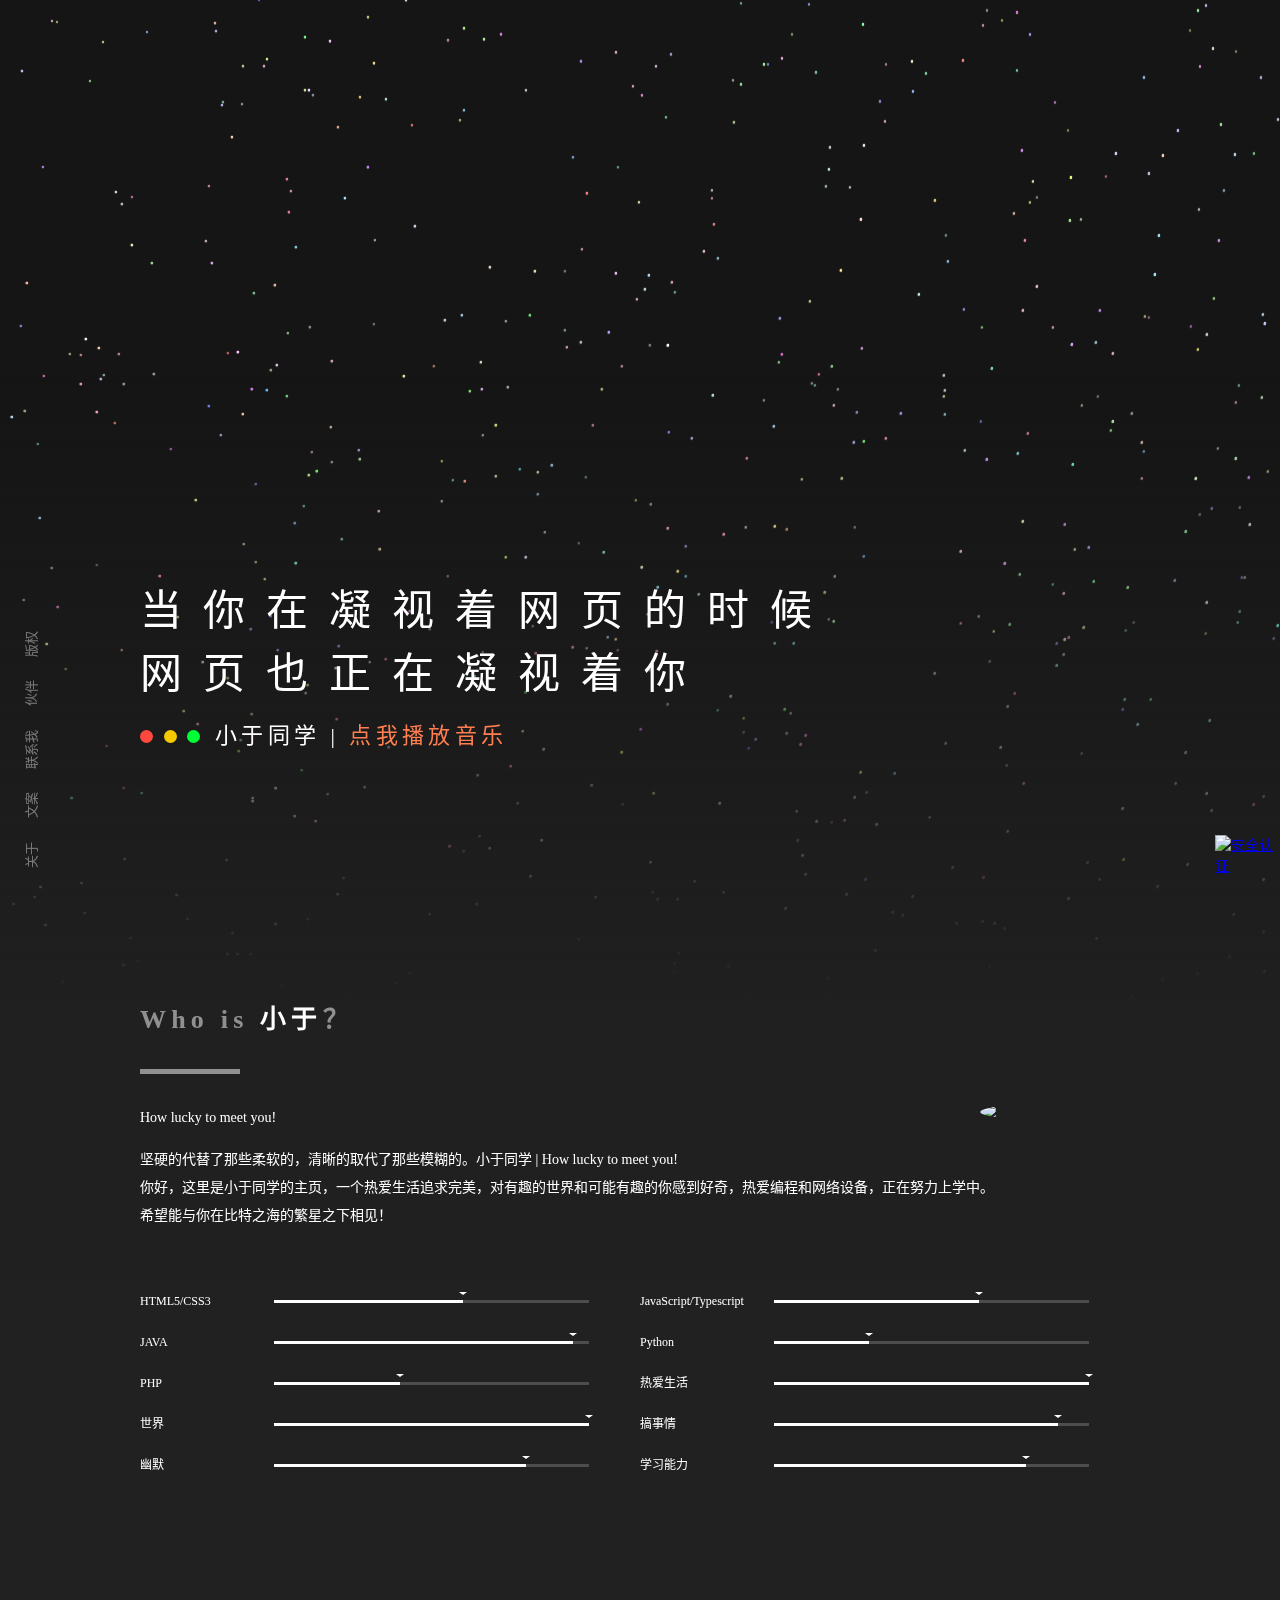
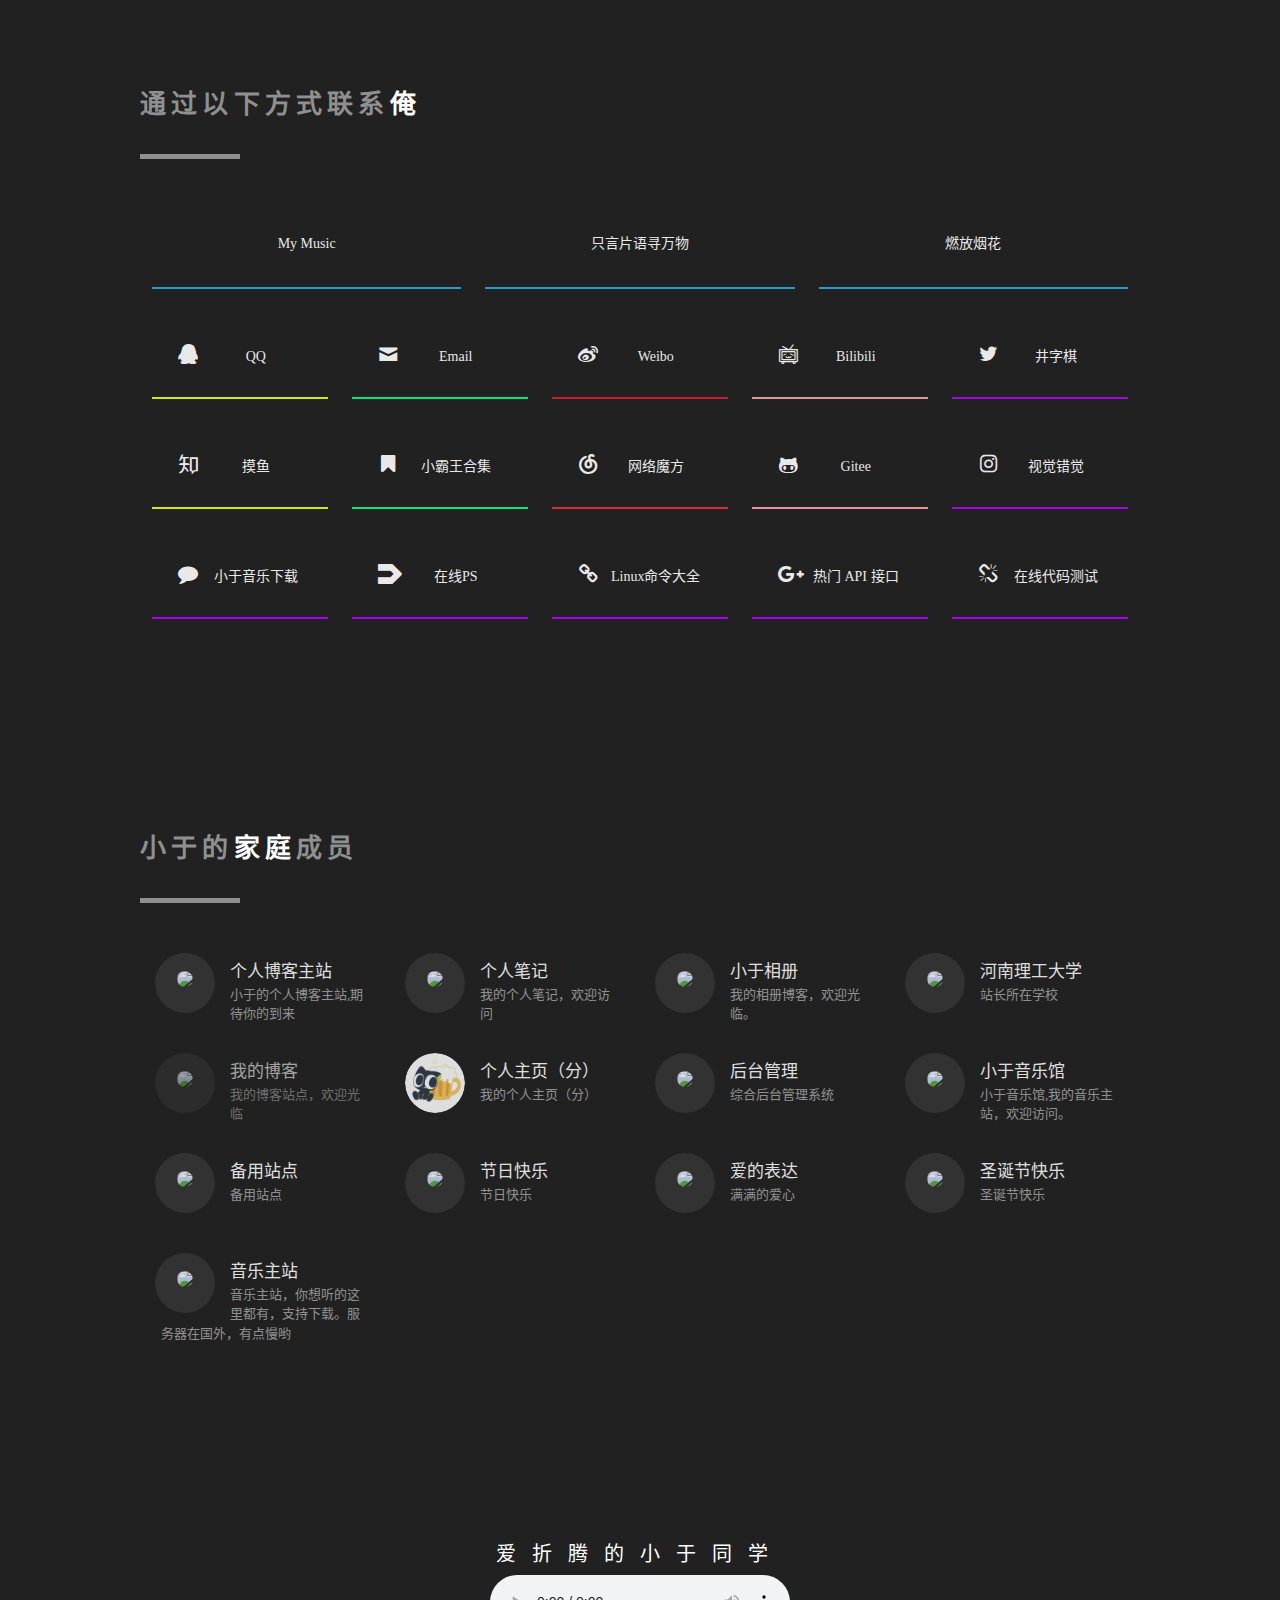
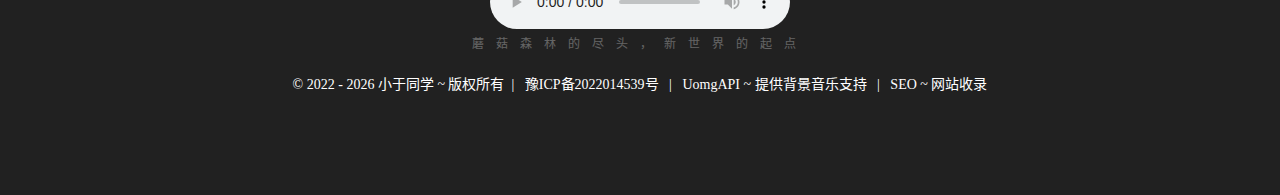
==== commit 4bb69fdf: "Add files via upload" ====
--- a/index.html
+++ b/index.html
@@ -258,7 +258,31 @@
                 <a href="./dowloand.html" target="_blank">
                   <div class="item">
                     <div class="bg" style="background-color:#b600ff"></div>
-                    <div class="inner"> <i class="icon-instagram"></i> <span>小于音乐下载</span> </div>
+                    <div class="inner"> <i class="icon-comment"></i> <span>小于音乐下载</span> </div>
+                  </div>
+                </a>
+                <a href="https://www.uupoop.com/#/" target="_blank">
+                  <div class="item">
+                    <div class="bg" style="background-color:#b600ff"></div>
+                    <div class="inner"> <i class="icon-v2ex"></i> <span>在线PS</span> </div>
+                  </div>
+                </a>
+                <a href="https://www.linuxcool.com/" target="_blank">
+                  <div class="item">
+                    <div class="bg" style="background-color:#b600ff"></div>
+                    <div class="inner"> <i class="icon-link"></i> <span>Linux命令大全</span> </div>
+                  </div>
+                </a>
+                <a href="https://www.apispace.com/?utm_source=cxy521&utm_medium=ad&utm_term=index" target="_blank">
+                  <div class="item">
+                    <div class="bg" style="background-color:#b600ff"></div>
+                    <div class="inner"> <i class="icon-gplus"></i> <span>热门 API 接口</span> </div>
+                  </div>
+                </a>
+                <a href="https://tool.lu/coderunner/" target="_blank">
+                  <div class="item">
+                    <div class="bg" style="background-color:#b600ff"></div>
+                    <div class="inner"> <i class="icon-unlink"></i> <span>在线代码测试</span> </div>
                   </div>
                 </a>
               </div>
@@ -425,4 +449,4 @@
             <img src="https://static.myssl.com/res/images/myssl-id.png" alt="安全认证" style="width:100%;height:100%"></a>
         </div>
 
-</html>+</html>
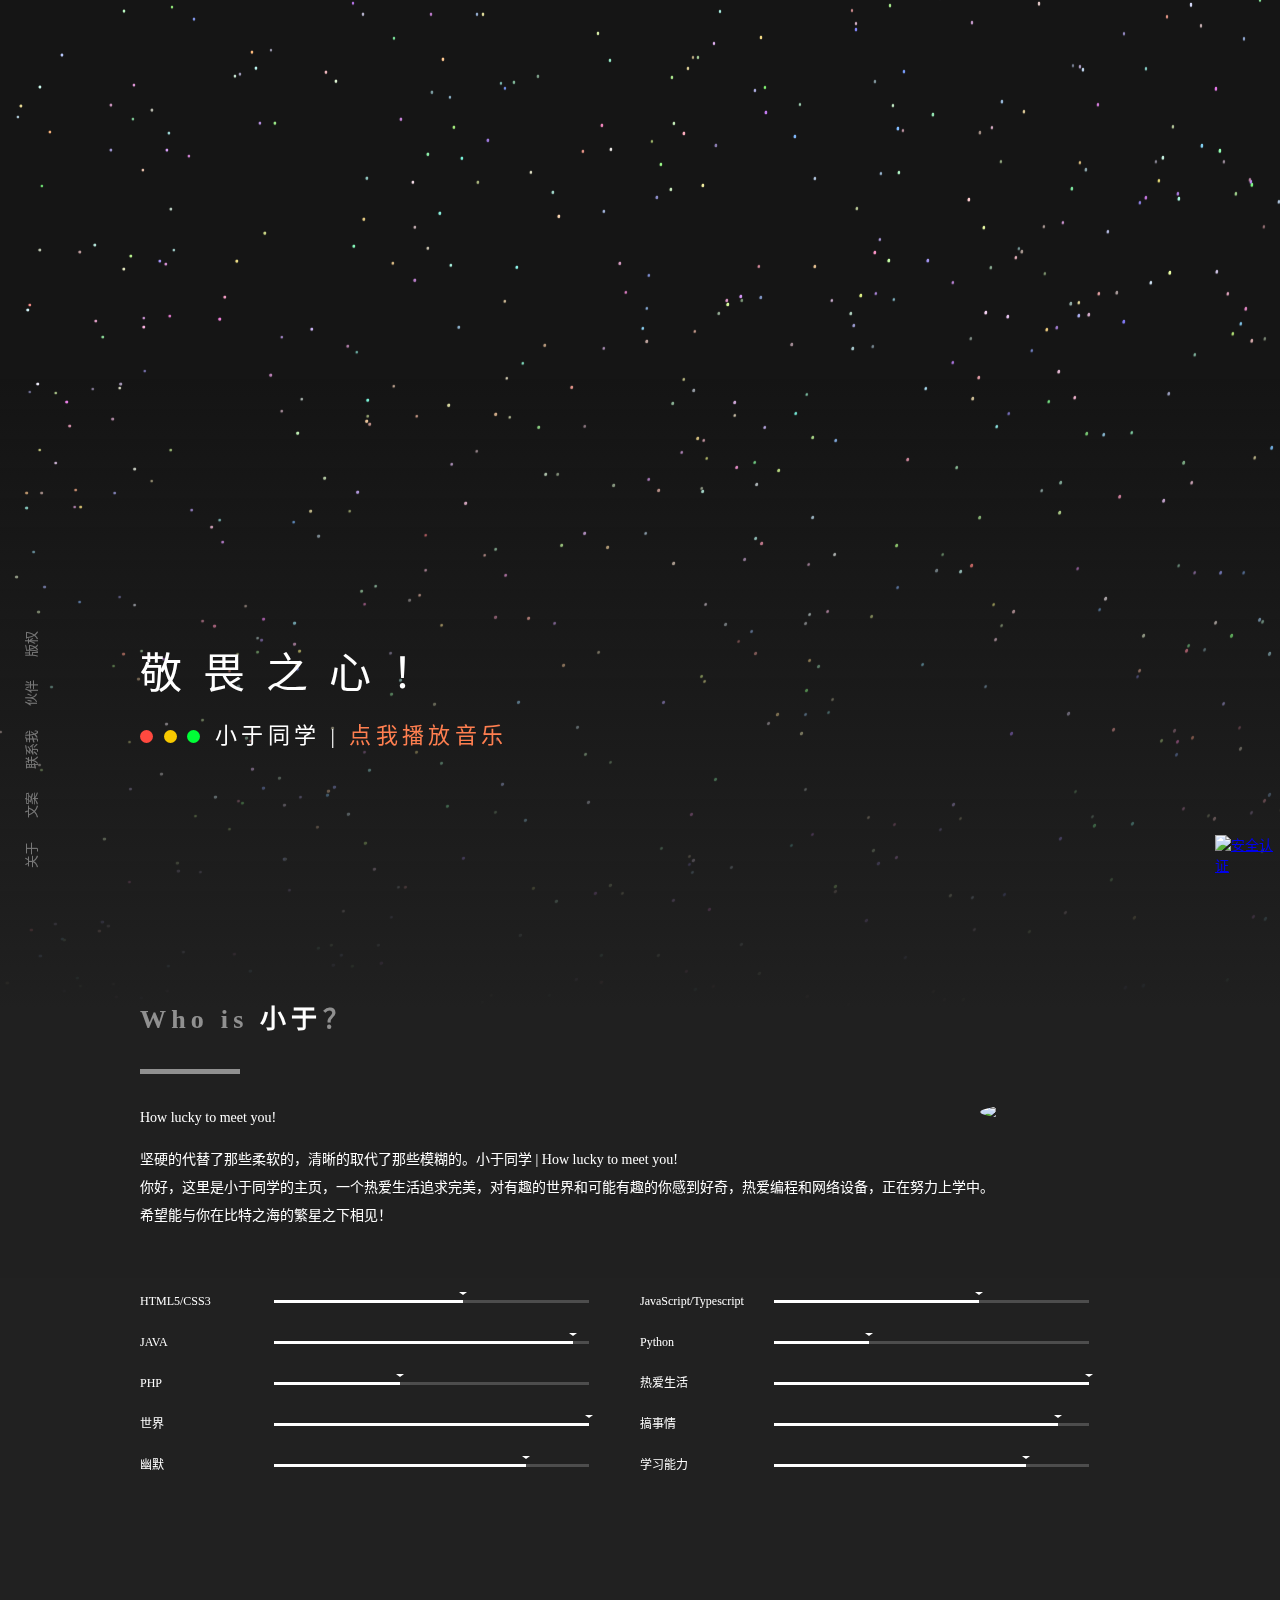
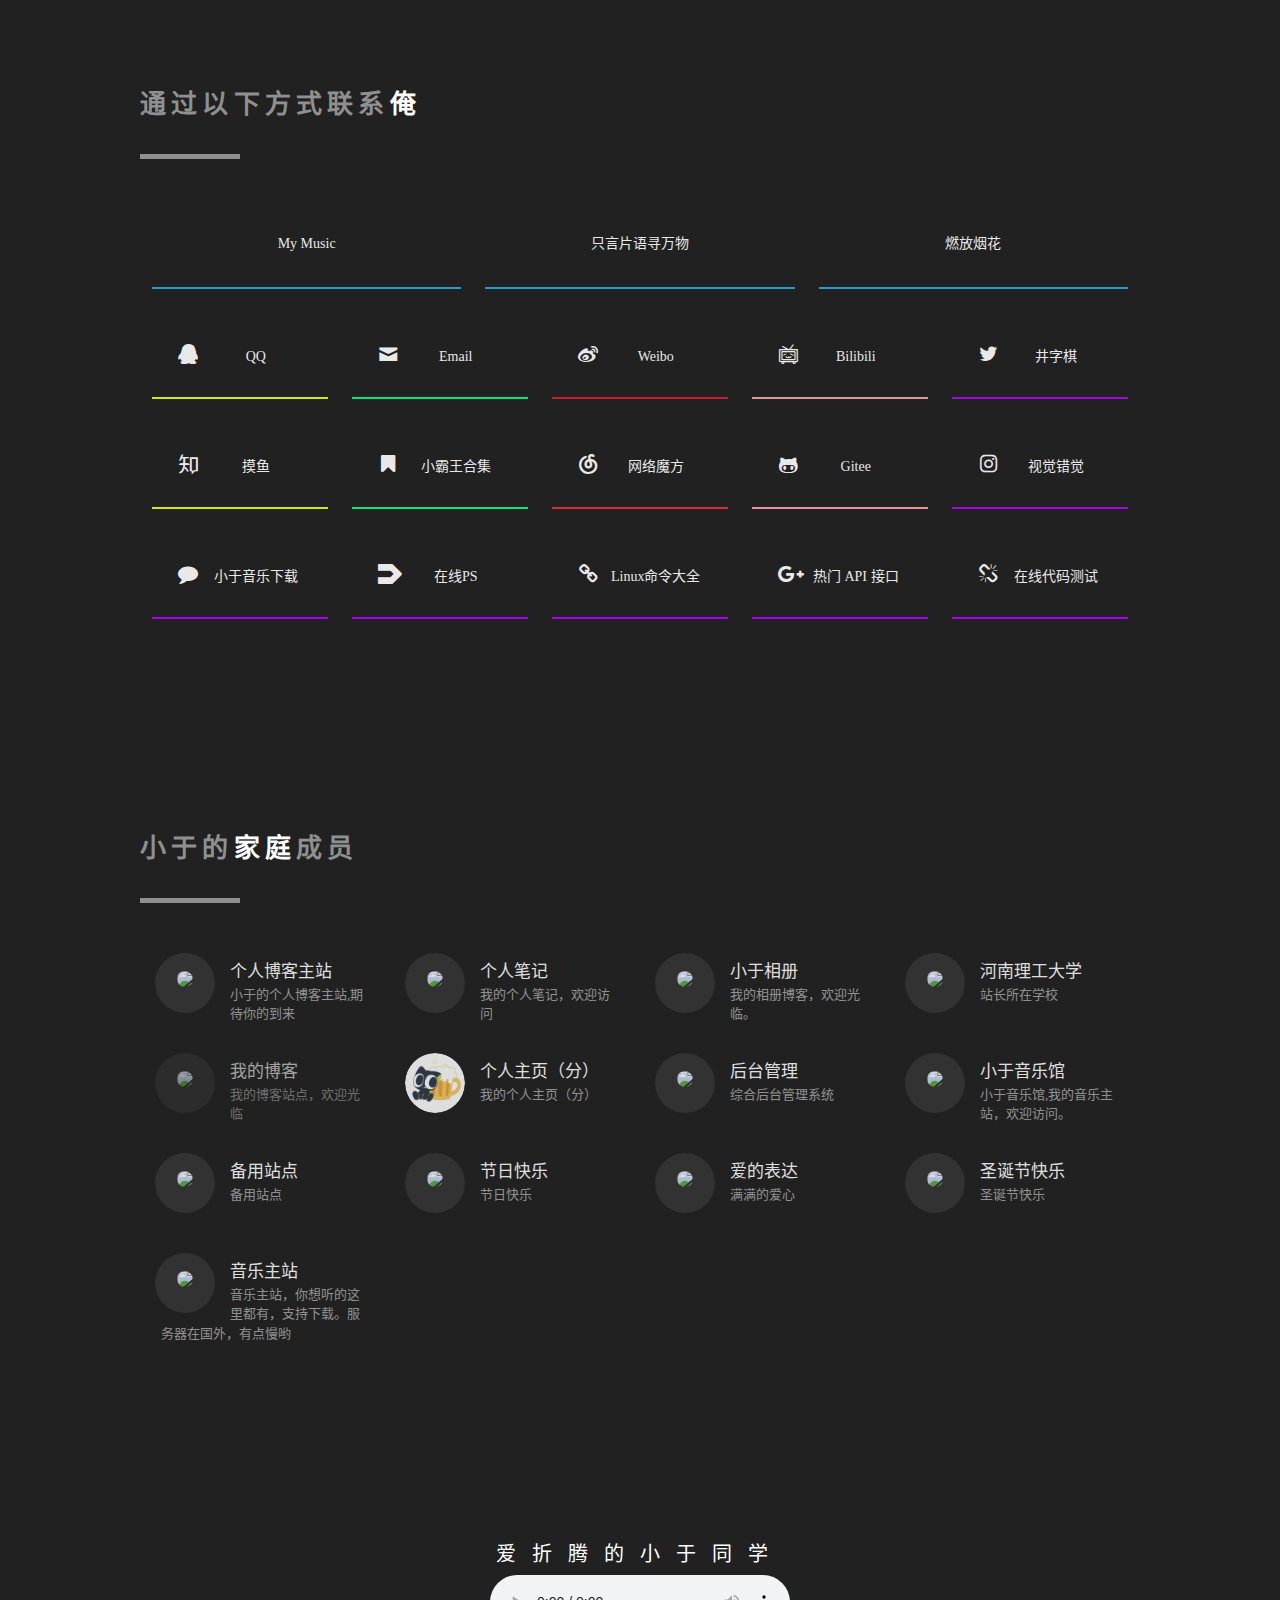
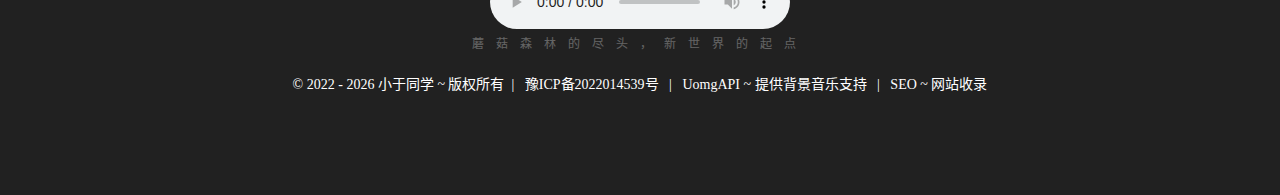
==== commit 6229724d: "Update index.html" ====
--- a/index.html
+++ b/index.html
@@ -292,9 +292,9 @@
             <div class="container links">
               <h2 class="chtitle">小于的<span>家庭</span>成员</h2>
               <div class="clear">
-                <a href="http://fsvip.gitee.io/hexo-theme-fluid/" target="_blank">
-                  <div class="item">
-                    <div class="avatar"> <img src="http://fsvip.gitee.io/hexo-theme-fluid/img/dengxia.gif"> </div>
+                <a href="https://fsvip.eu.org/" target="_blank">
+                  <div class="item">
+                    <div class="avatar"> <img src="https://fsvip.eu.org/img/dengxia.gif"> </div>
                     <div class="inner">
                       <h5>个人博客主站</h5>
                       <p>小于的个人博客主站,期待你的到来</p>
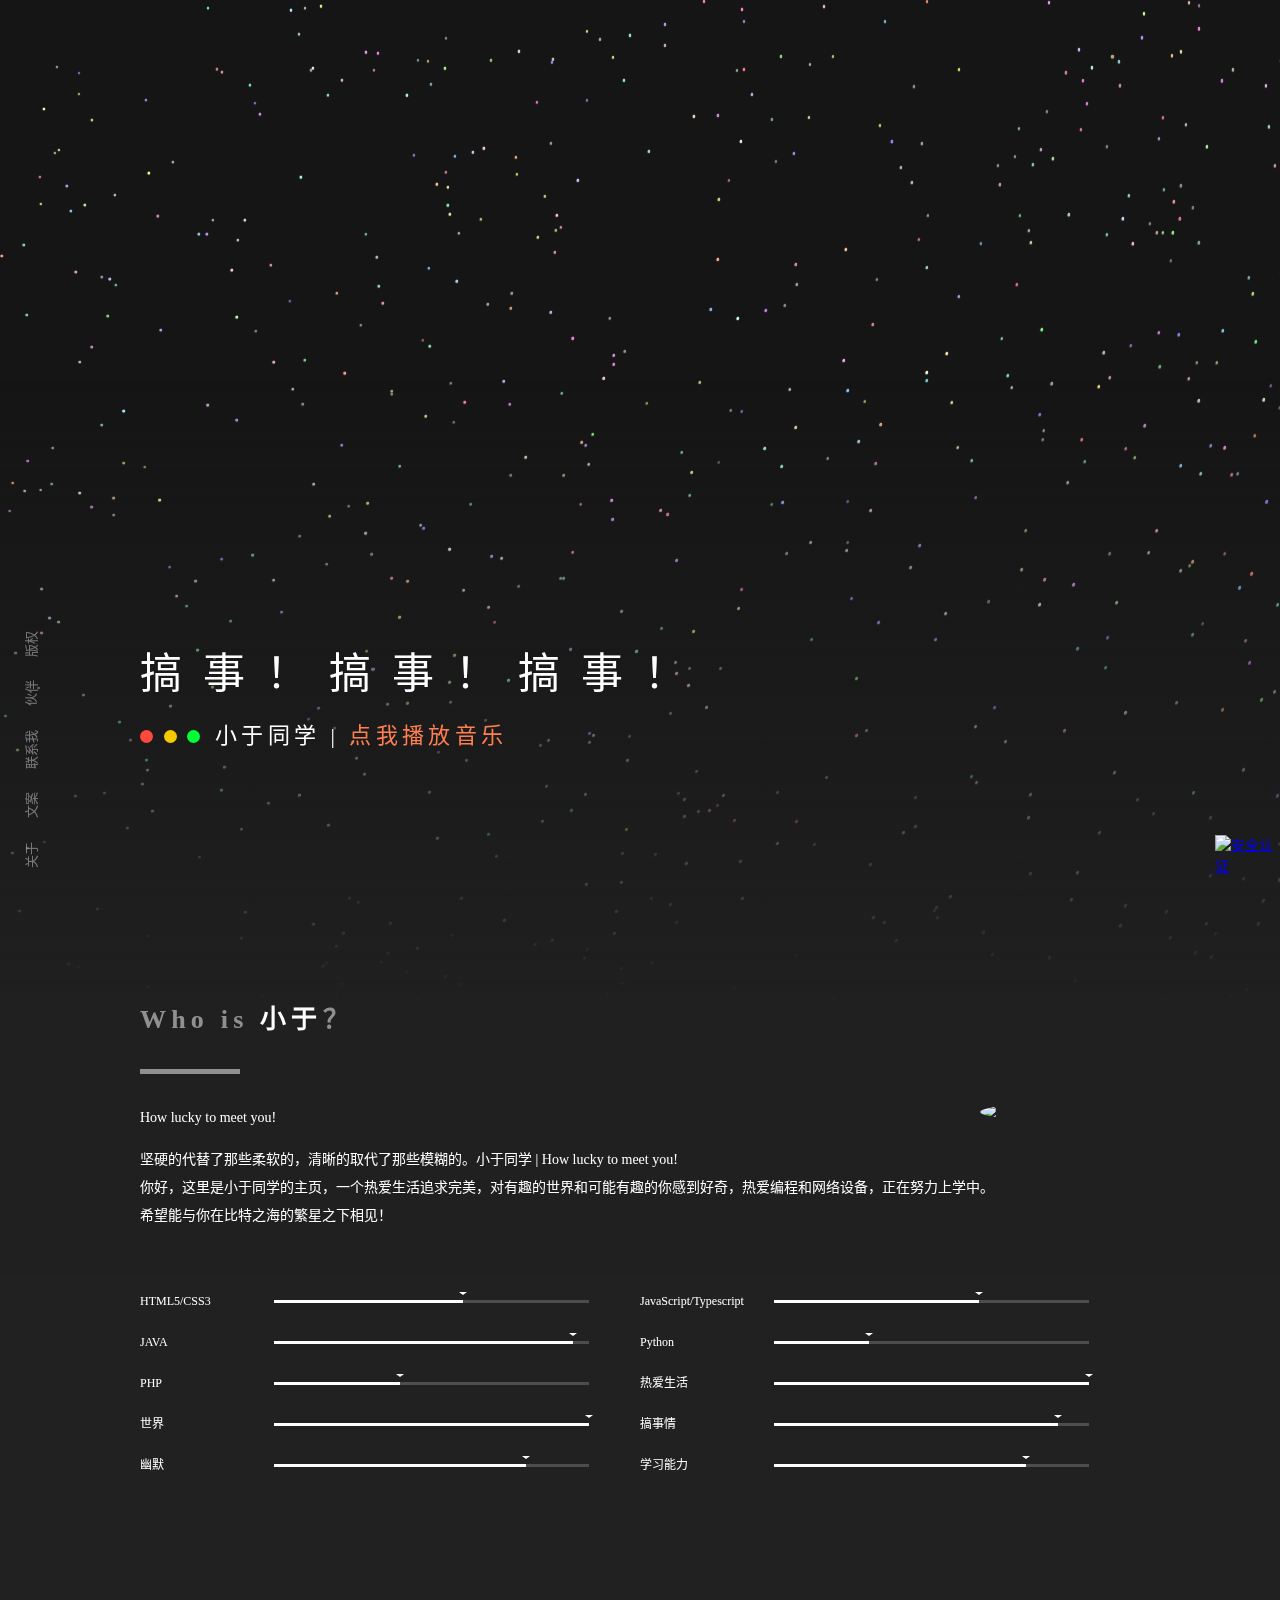
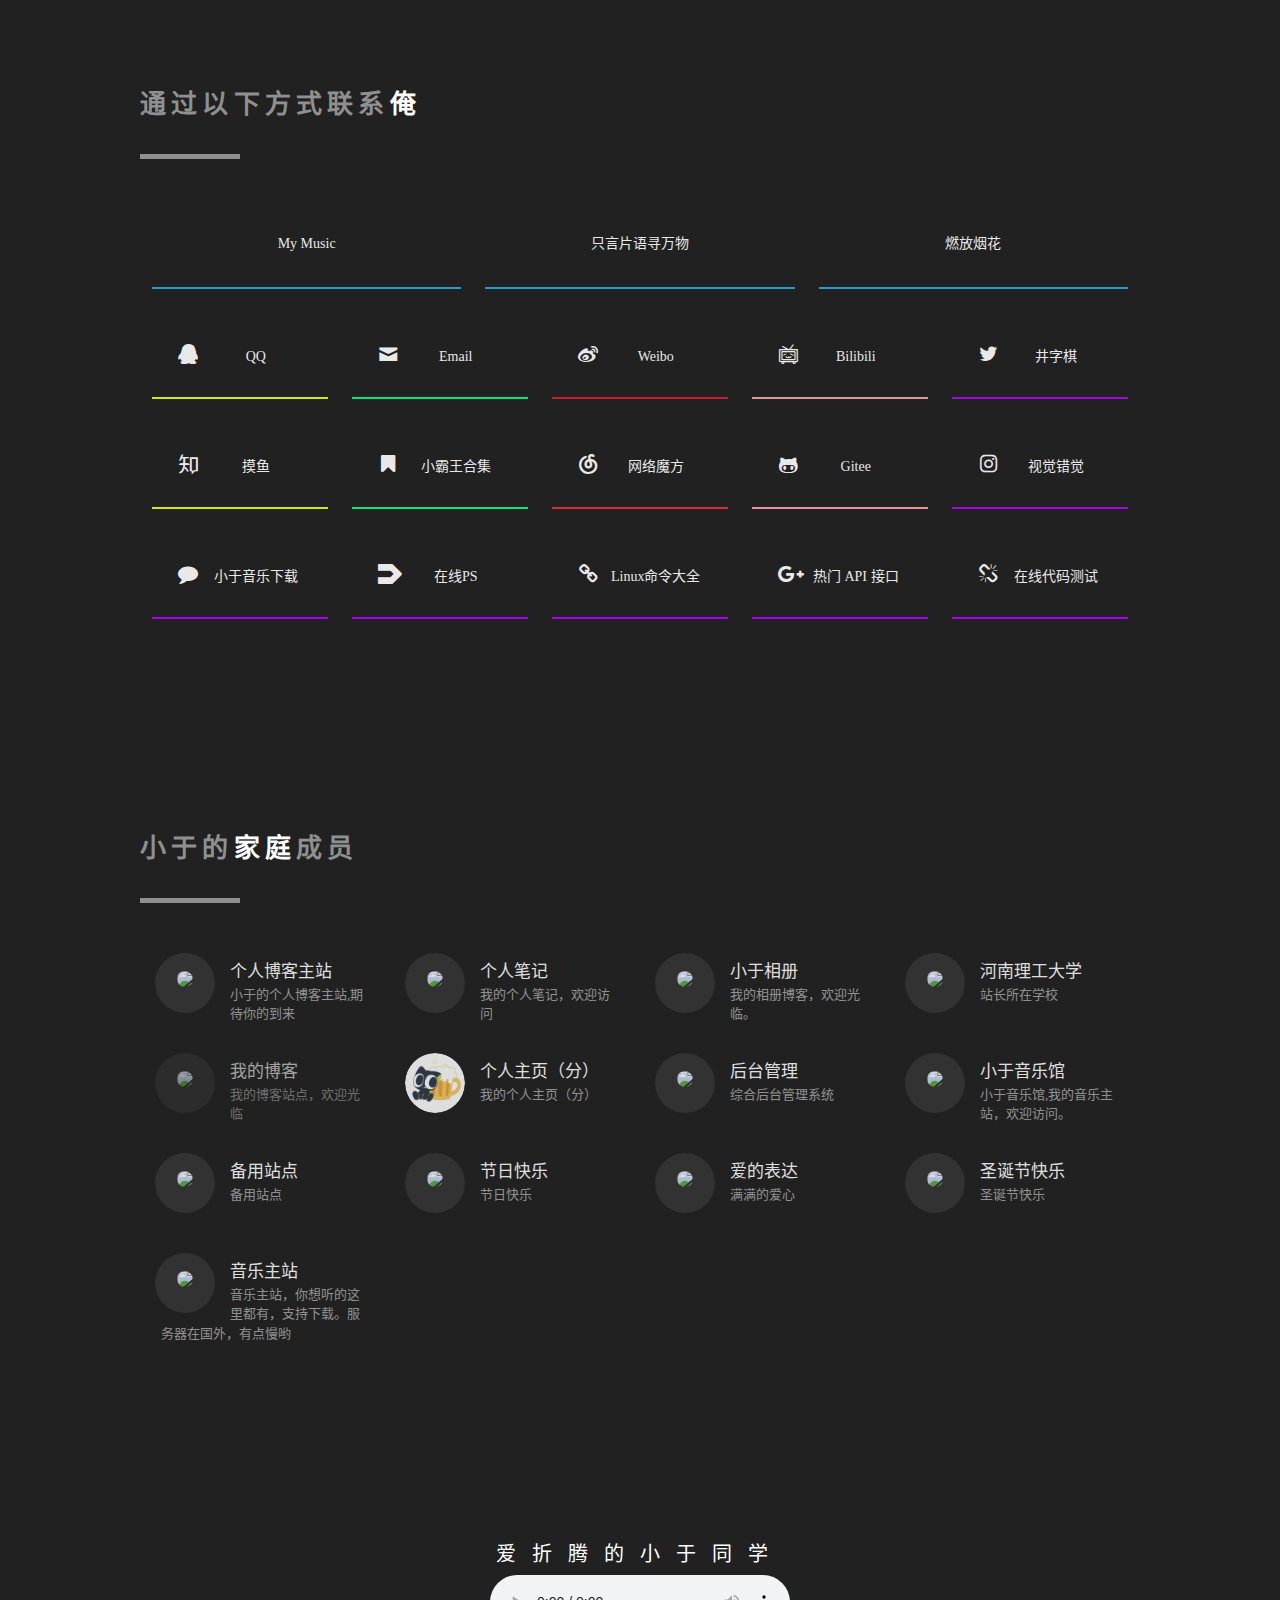
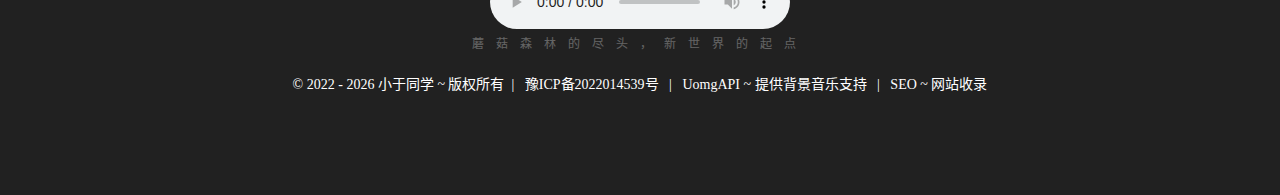
==== commit 266a18db: "Update index.html" ====
--- a/index.html
+++ b/index.html
@@ -330,16 +330,16 @@
                 </a>
               </div>
               <div class="clear">
-                <a href="https://fsvip.gitee.io/" target="_blank">
+                <a href="http://myblog.fsvip.eu.org/" target="_blank">
                   <div class="item akarin">
-                    <div class="avatar"> <img src="https://fsvip.gitee.io/myblog/assets/head.png"> </div>
+                    <div class="avatar"> <img src="http://myblog.fsvip.eu.org/assets/head.png"> </div>
                     <div class="inner">
                       <h5>我的博客</h5>
                       <p>我的博客站点，欢迎光临</p>
                     </div>
                   </div>
                 </a>
-                <a href="http://fsvip.gitee.io/home" target="_blank">
+                <a href="https://hnyufushan.eu.org/" target="_blank">
                   <div class="item">
                     <div class="avatar"> <img src="./images/logo.png"> </div>
                     <div class="inner">
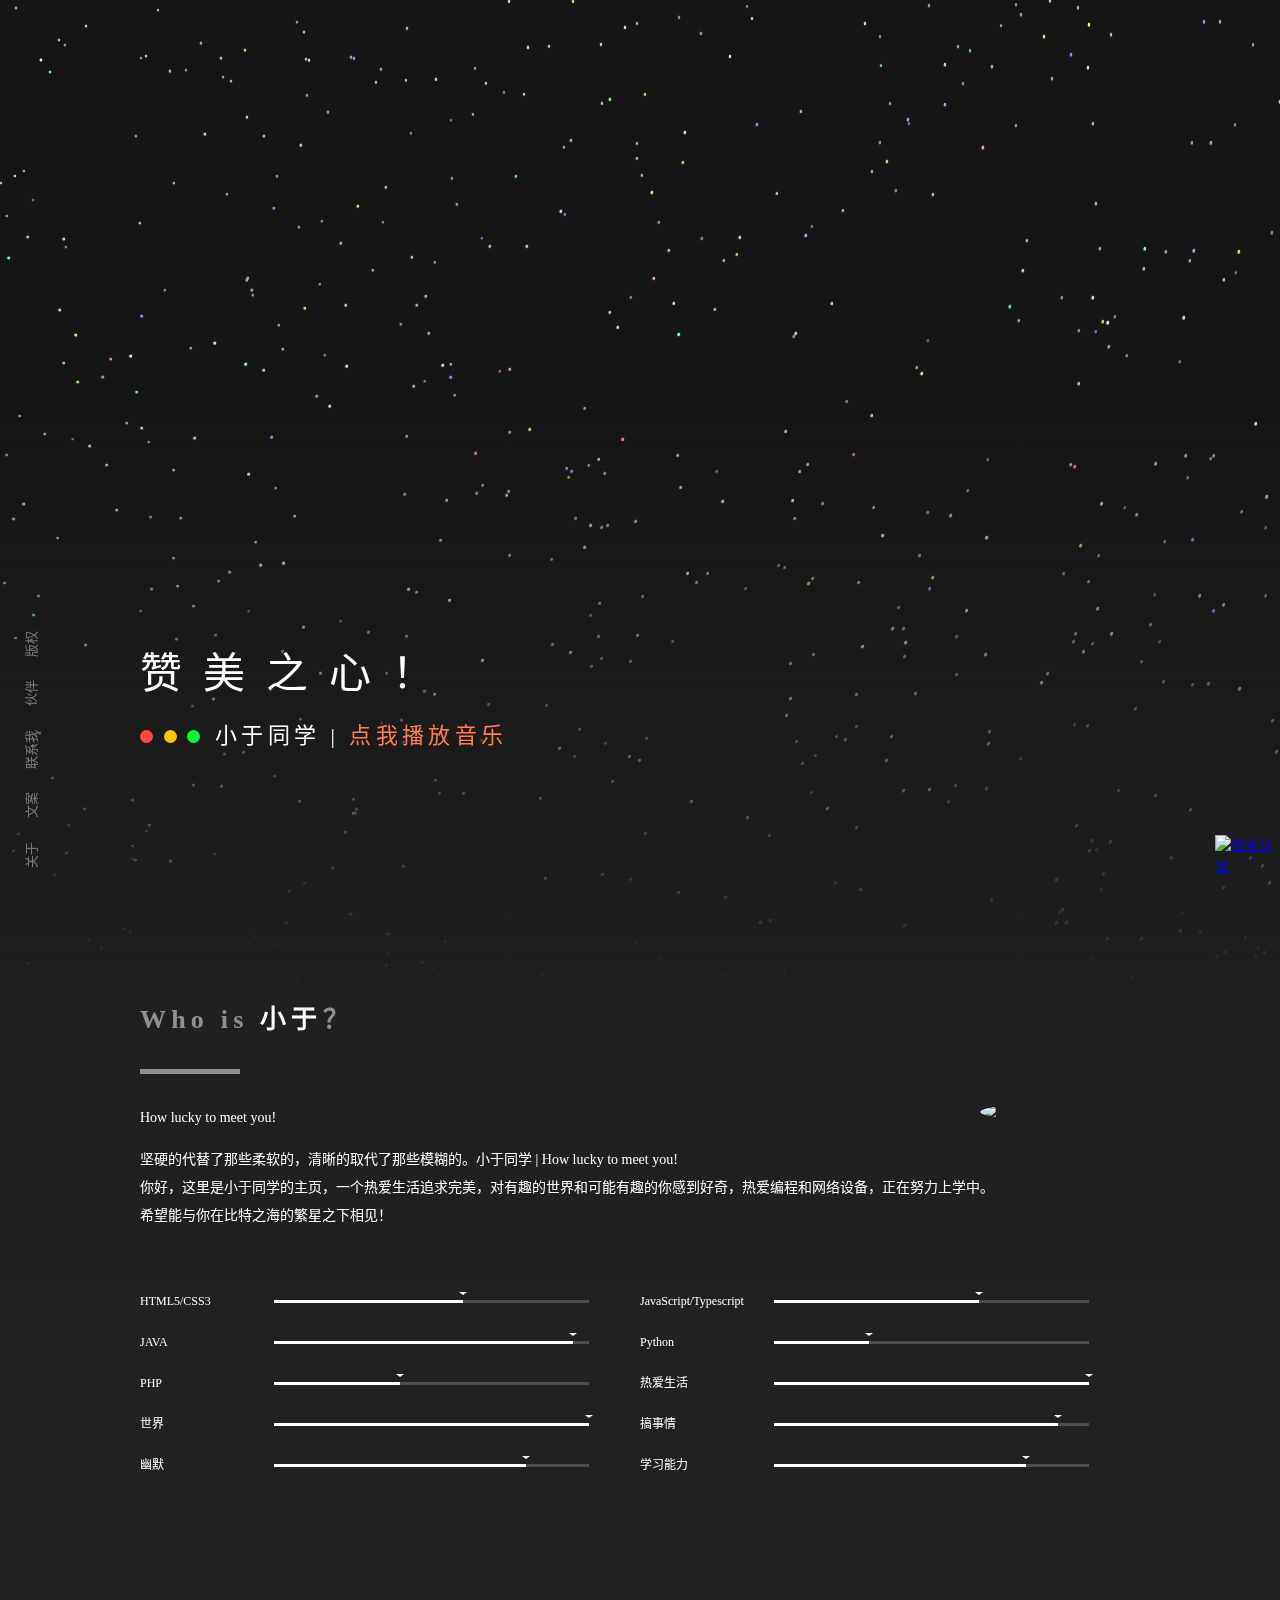
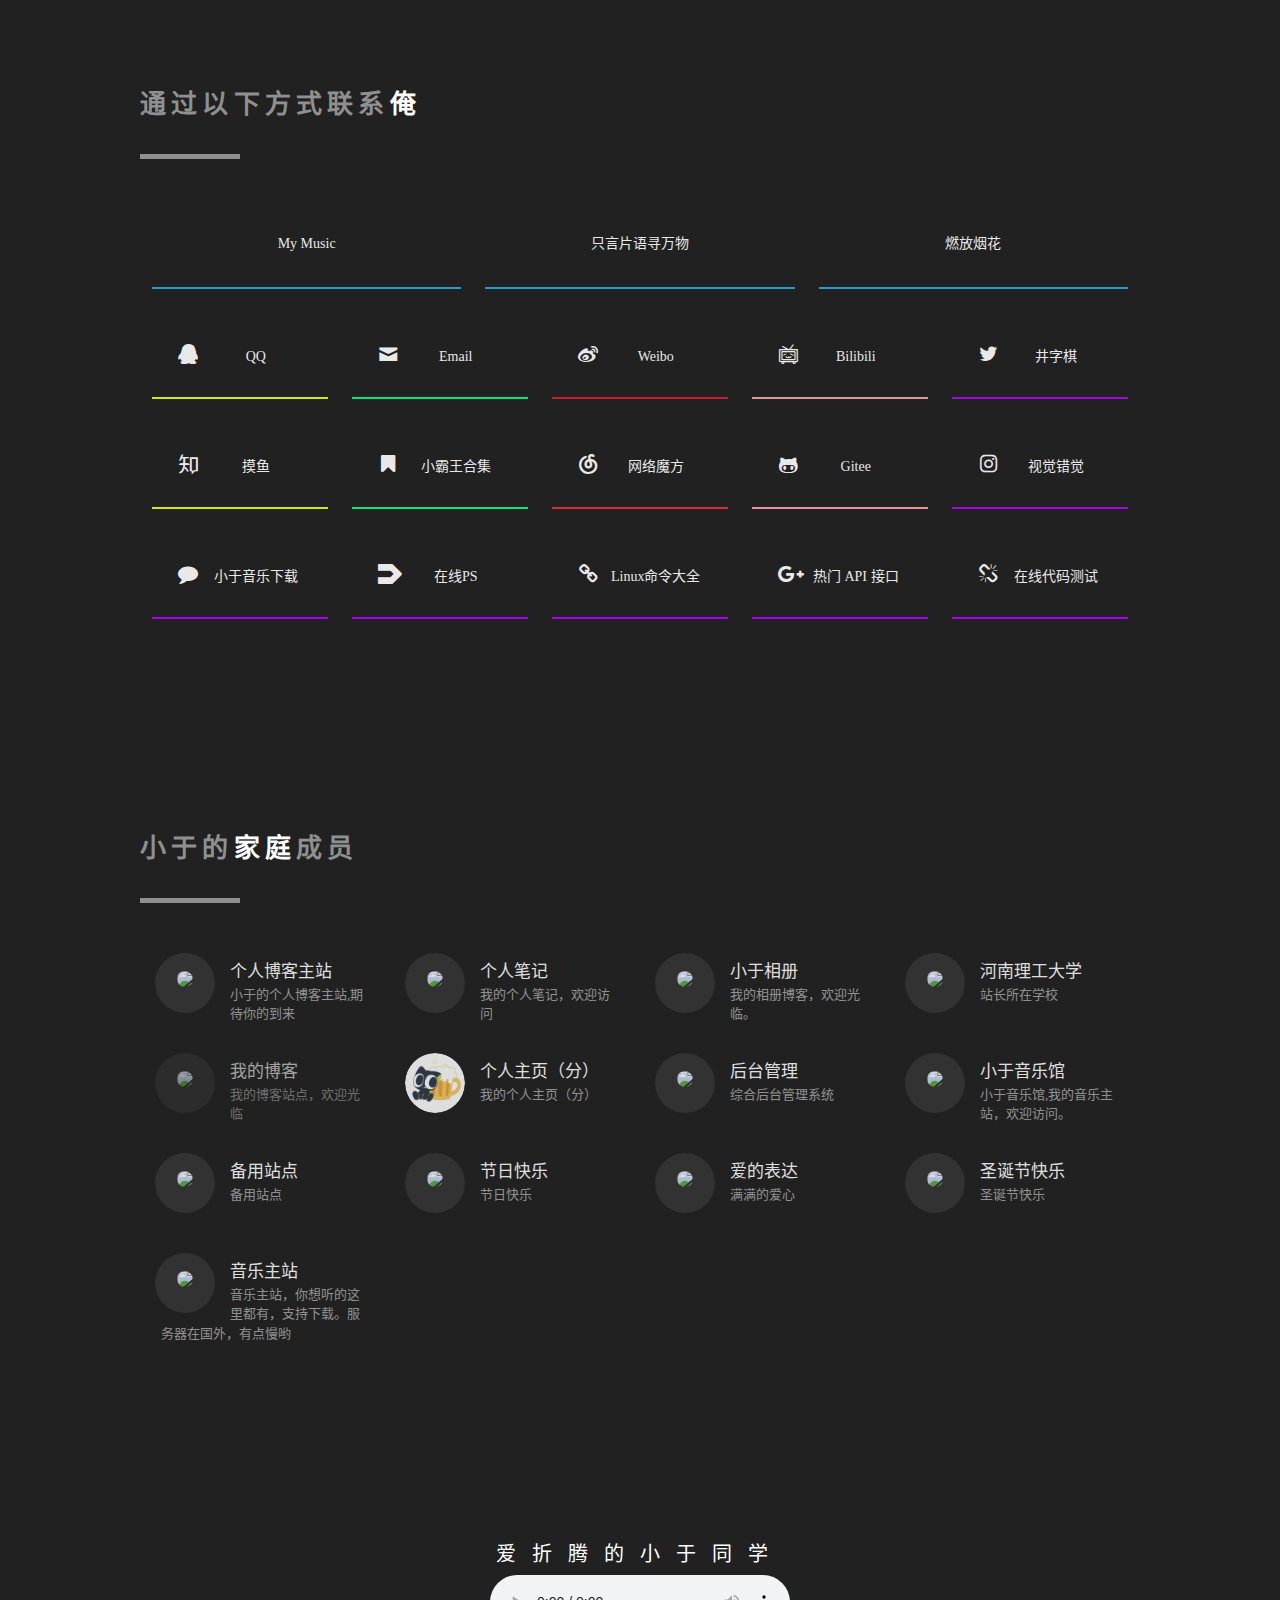
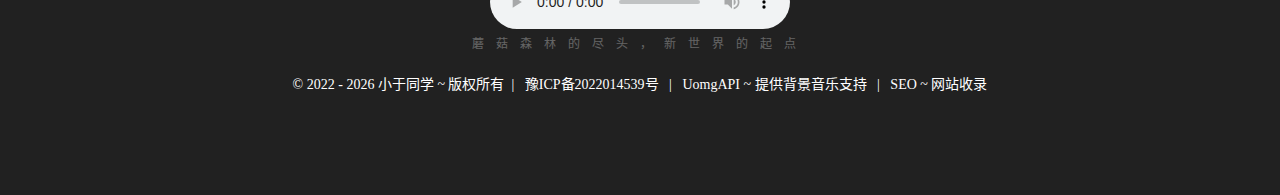
==== commit b864be67: "Update index.html" ====
--- a/index.html
+++ b/index.html
@@ -301,7 +301,7 @@
                     </div>
                   </div>
                 </a>
-                <a href="https://fsvip.gitee.io/myblog/" target="_blank">
+                <a href="https://ps.fsvip.eu.org/" target="_blank">
                   <div class="item">
                     <div class="avatar"> <img src="https://img1.baidu.com/it/u=1668822078,957528629&fm=253&fmt=auto&app=138&f=JPEG?w=598&h=475"> </div>
                     <div class="inner">
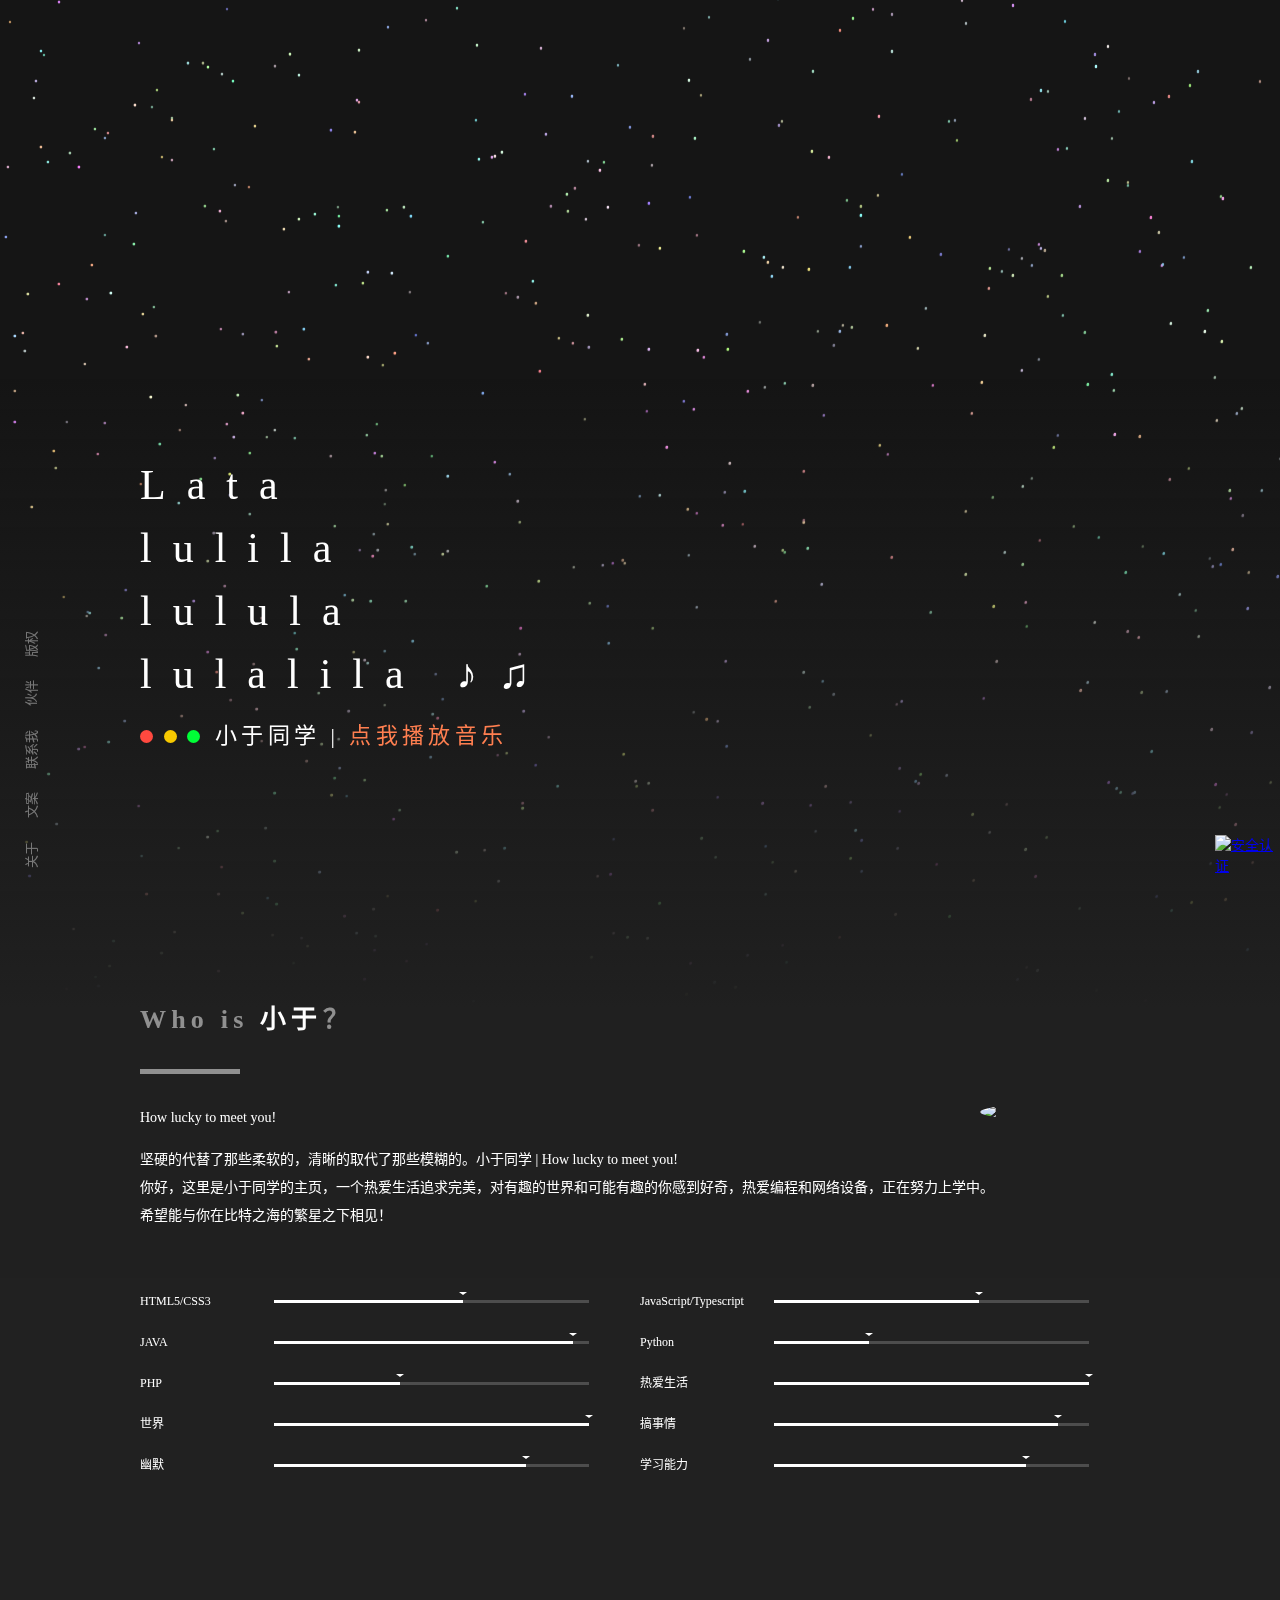
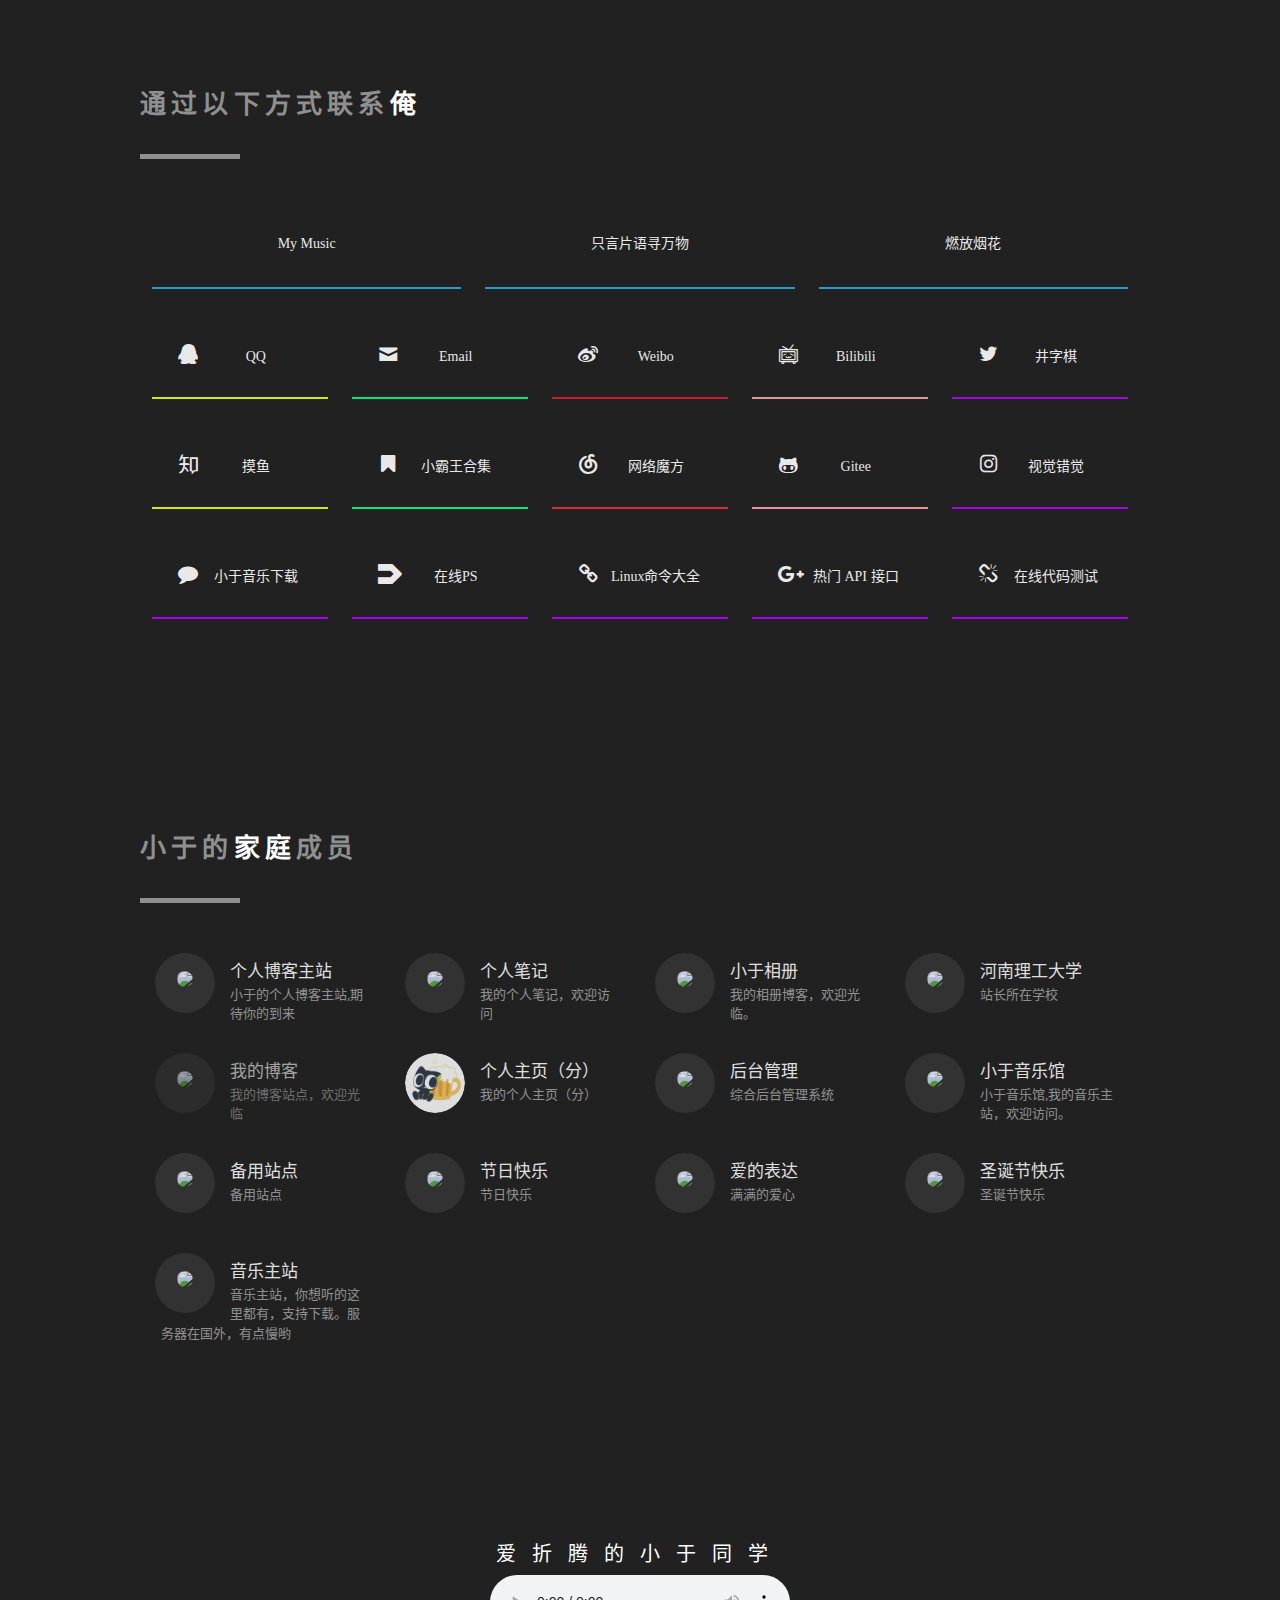
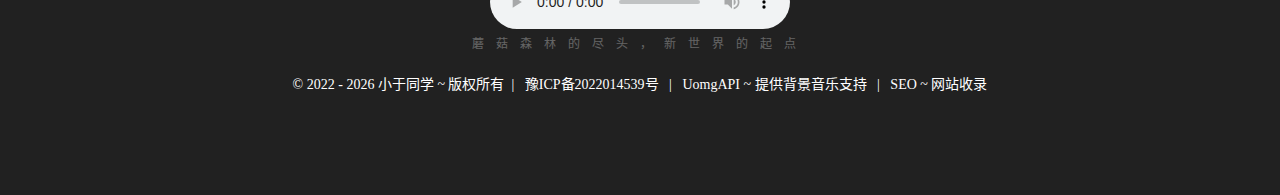
==== commit da27fe3c: "Update index.html" ====
--- a/index.html
+++ b/index.html
@@ -310,9 +310,9 @@
                     </div>
                   </div>
                 </a>
-                <a href="http://fsvip.gitee.io/plog" target="_blank">
-                  <div class="item">
-                    <div class="avatar"> <img src="http://fsvip.gitee.io/plog/img/g.png"> </div>
+                <a href="https://static-mp-09fcd8a7-9cfd-4c7c-a49a-6d3b4574db95.next.bspapp.com/plog" target="_blank">
+                  <div class="item">
+                    <div class="avatar"> <img src="https://static-mp-09fcd8a7-9cfd-4c7c-a49a-6d3b4574db95.next.bspapp.com/plog/img/g.png"> </div>
                     <div class="inner">
                       <h5>小于相册</h5>
                       <p>我的相册博客，欢迎光临。</p>
